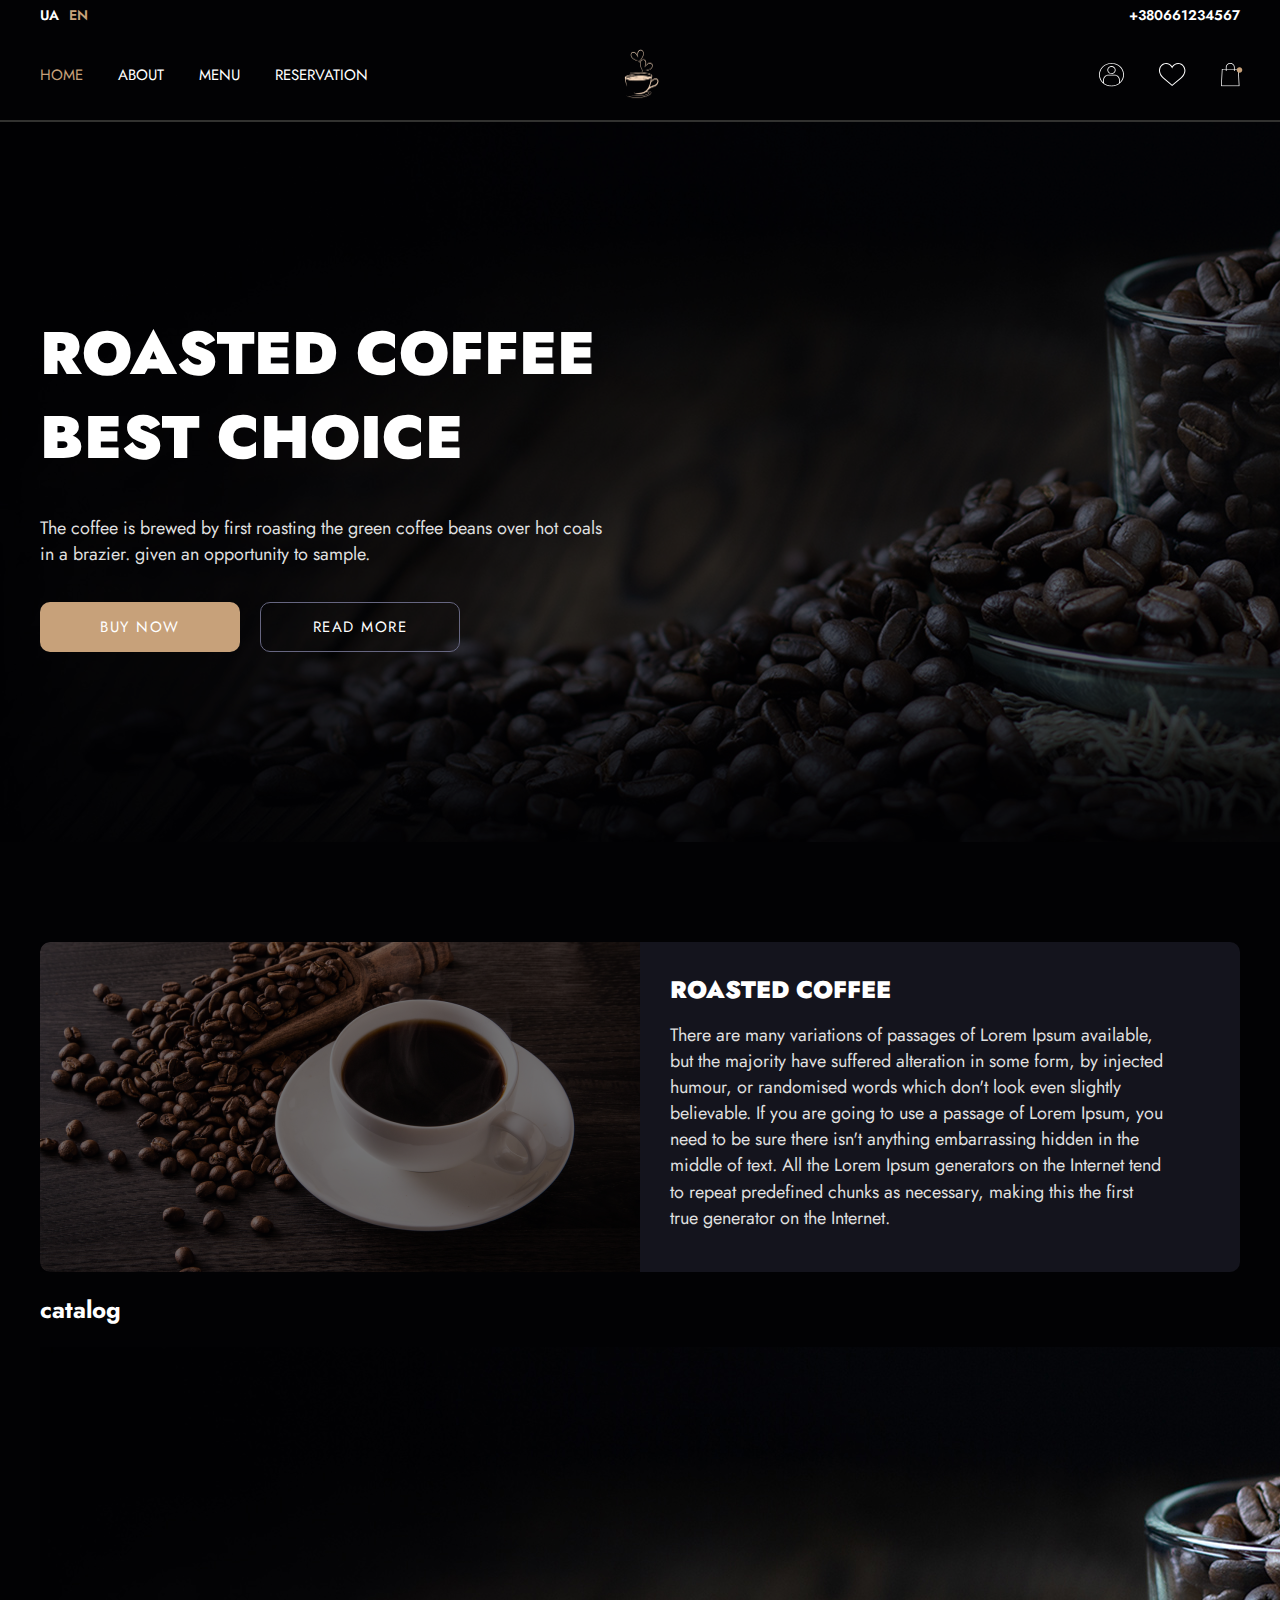
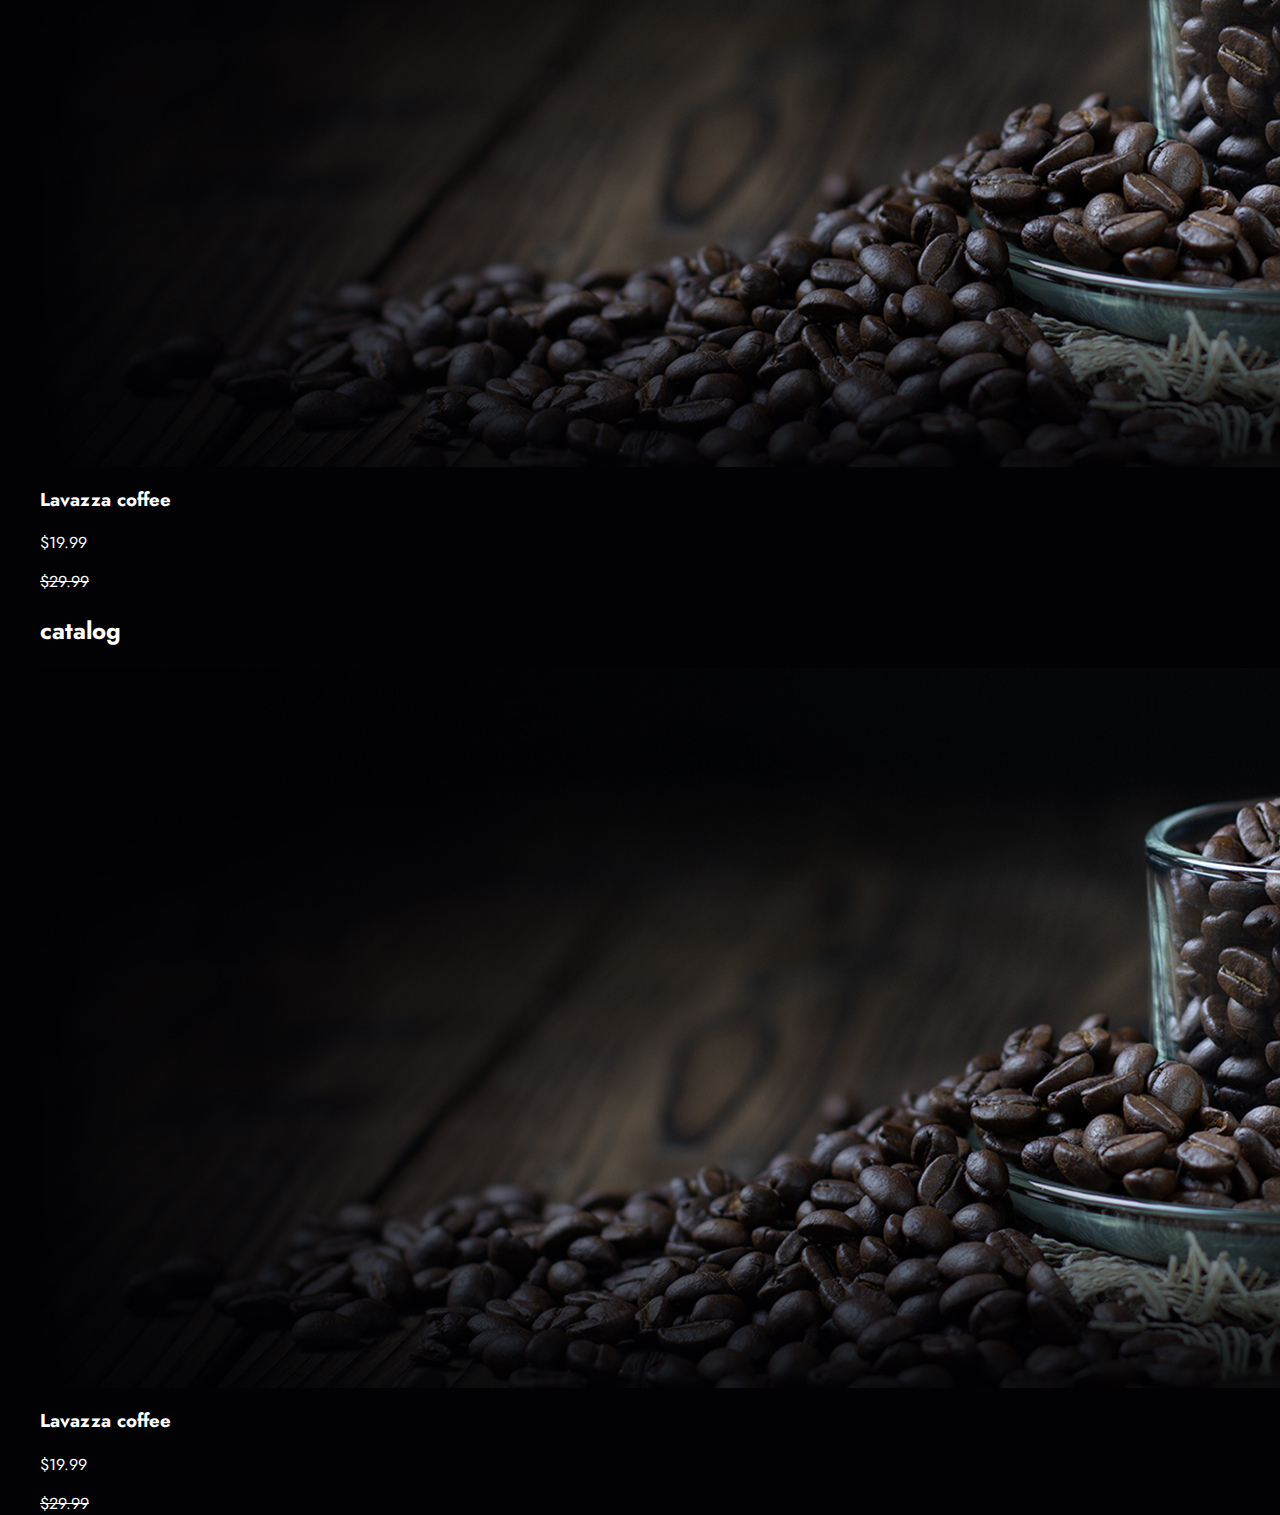
==== index.html @ da8d7d27 "add new container" ====
<!DOCTYPE html>
<html lang="en">
<head>
   <meta charset="UTF-8">
   <meta name="viewport" content="width=device-width, initial-scale=1.0">
   <link rel="stylesheet" href="/css/style.css">
   <title>Best Roast Coffee</title>
</head>
<body>

   <header class="header">
      <div class="header_line">
         <div class="container">
            <div class="header_line-wrapper">
               <div class="header_language">
                  <a href="#">UA</a>
                  <a href="#" class="active">EN</a>
               </div>
                  <a class="header__phone" href="#">+380661234567</a>
            </div>
         </div>
      <div class="container">
         <div class="header__wrapper">
            <div class="header_block">
               <nav class="nav">
                  <a class="nav_link active" href="#">Home</a>
                  <a class="nav_link" href="#">About</a>
                  <a class="nav_link" href="#">Menu</a>
                  <a class="nav_link" href="#">Reservation</a>
               </nav>
            </div>
            <a href="#" class="logo">
               <img src="/img/logo.png" alt="logo">
            </a>

            <div class="header_block right">
                  <div class="header__actions">
                     <a href="#" class="header__link">
                        <img src="/img/user 1.svg" alt="user">
                      </a>
                     <a href="#" class="header__link">
                       <img src="/img/favorite 1.svg" alt="favorite">
                      </a>
                     <a href="#" class="header__link">
                        <img src="/img/cart 1.svg" alt="cart">
                        <span class="header__link-event">.</span>
                     </a>
                  </div>
            </div>
         </div>
      </div><!-- /.container -->
   </header> <!-- /.Header -->

   <div class="intro" style="background-image: url('/img/Intro.png');">
      <div class="container">
         <div class="intro__wrapper">
            <div class="intro__block">
                <h1 class="intro__title">Roasted coffee best choice</h1>
                <p class="intro__text">
                  The coffee is brewed by first roasting the green coffee beans over hot
                  coals in a brazier. given an opportunity to sample.
               </p>
               <div class="intro__actions">
                  <a class="btn btn-main" href="#">
                     buy now
                  </a>
                  <a class="btn btn-secondary" href="#">
                     read more
                  </a>
               </div>
            </div>
         </div><!-- /.intro__wrapper -->
      </div><!-- /.container -->
   </div><!-- /.intro -->

   <div class="container">
      <div class="info__block">
         <div class="info__img-wrapper">
            <img class="info__img" src="/img/info.png" alt="ph">
         </div>
         <div class="info__item ">
            <div class="info__title">
               Roasted Coffee
            </div>
            <div class="info__text">
               There are many variations of passages of Lorem Ipsum available, but the majority have suffered alteration in some form, by injected humour, or randomised words which don't look even slightly believable. If you are going to use a passage of Lorem Ipsum, you need to be sure there isn't anything embarrassing hidden in the middle of text. All the Lorem Ipsum generators on the Internet tend to repeat predefined chunks as necessary, making this the first true generator on the Internet.
            </div>
         </div>
      </div>
   </div>

   <div class="container">
      <div class="catalog__title">
         <h2>catalog</h2>
      </div>
      <div class="catalog__products">
         <div class="catalog__items">
            <img class="catalog__items-img" src="/img/Intro.png" alt="">
            <h3 class="catalog__items-title">Lavazza coffee</h3>
            <div class="catalog__items-price">
               <p>$19.99</p>
               <s>$29.99</s>
               <a href="/img/favorite 1.svg"></a>
            </div> 
         </div>
      </div>   
      <div class="container">
         <div class="catalog__title">
            <h2>catalog</h2>
         </div>
         <div class="catalog__products">
            <div class="catalog__items">
               <img class="catalog__items-img" src="/img/Intro.png" alt="">
               <h3 class="catalog__items-title">Lavazza coffee</h3>
               <div class="catalog__items-price">
                  <p>$19.99</p>
                  <s>$29.99</s>
                  <a href="/img/favorite 1.svg"></a>
               </div> 
            </div>
         </div>   
      <div class=""></div>
   </div>
</body>
</html>
---- css/style.css ----
@import url('https://fonts.googleapis.com/css2?family=Jost:wght@400;500;600;700;900&display=swap');


*, *::before, *::after{
   box-sizing: border-box;
}

body {
   background-color: #020204;
   margin: 0;
   font-family: Jost, sans-serif;
   color: white;
}

img {
   display: block;
}

a {
   text-decoration: none;
   color: white;
}

.container {
   width: 1200px;
   margin: 0 auto;
}

.btn {
   min-width: 200px;
   height: 50px;
   display: inline-flex;
   justify-content: center;
   align-items: center;
   font-size: 15px;
   letter-spacing: 0.1em;
   text-transform: uppercase;
   border-radius: 10px;
   transition: 0.2s ease-in-out;
}

/* HEADER */

.header {
   border-bottom: 1px solid #323230;
}

.header_line {
   border-bottom: 1px solid #323230;
}

.header_line-wrapper {
   height: 30px;
   align-items: center;
   display: flex;
   justify-content: space-between;
}

.header_language {
   display: flex;
}

.header_language a:hover {
   color: #C7A17A;
}


.header_language a {
   font-weight: 600;
   text-transform: uppercase;
   font-size: 14px;
   margin-right: 10px;
   transition: color 0.2s ease-in-out;
}

.header_language a.active {
   color: #C7A17A;
}

.header__phone {
   font-weight: 600;
   font-size: 14px;

}

.header__wrapper {
   height: 90px;
   display: flex;
   justify-content: space-between;
   align-items: center;
}

.header_block {
   width: 40%;
}

.header_block.right {
   display: flex;
   justify-content: flex-end;
}

.header__actions{
   display: flex;
}

.header__link{
   padding-right: 35px;
   align-items: center;
   position: relative;
}

.header__link:last-child {
   padding-right: 0;
}

.header__link-event {
   font-size: 50px;
   color: #C7A17A;
   display: block;
   position: absolute;
   top: -45px;
   right: -7px;
}

.nav {
   display: flex;

}

.nav_link {
   font-size: 15px;
   font-weight: 500px;
   text-transform: uppercase;
   padding-right: 35px;
   transform: color 0.2s ease-in-out;
}

.nav_link:hover {
   color: #C7A17A;
}

.nav_link.active{
   color: #C7A17A;
}

.logo img{
   height: 54px;
   display: block;
}

/* INTRO */

.intro {
   margin-bottom: 100px;
   background-repeat: no-repeat;
   background-size: cover;
   position: relative;
}

.intro:after {
   content: '';
   position: absolute;
   top: 0;
   left: 0;
   width: 100%;
   height: 100%;
   background-color: rgba(2, 2, 4, 0.55);
}

.intro__wrapper {
   min-height: 720px;
   display: flex;
   align-items: center;
   padding: 20px  0;
   position: relative;
   z-index: 2;
}

.intro__block {
   max-width: 565px;
}

.intro__title {
   margin: 0 0 35px;
   font-size: 60px;
   font-weight: 900;
   line-height: 1.4;
   text-transform: uppercase;
}

.intro__text {
   margin: 0 0 35px;
   font-size: 18px;
   color: #DFDFDF ;
}

.intro__actions {
   display: flex;
}

.intro__actions .btn-main {
   margin-right: 20px;
}

.btn-main {
   background-color: #C7A17A;
}

.btn-main:hover {
   background-color: #ad7e50;
}

.btn-secondary {
   border: 1px solid #666681;
}

.btn-secondary:hover {
   background-color: #666681;
}

/* INFO__BLOCK */

.info__block {
   display: flex;
}

.info__img {
   width: 600px;
   height: 330px;
   object-fit: cover;
   background-repeat: no-repeat;
   border-radius: 10px 0 0 10px;
}

.info__img-wrapper {
   position: relative;
}

.info__img-wrapper::after {
   content: '';
   position: absolute;
   top: 0;
   left: 0;
   width: 100%;
   height: 100%;
   background-color: rgba(2, 2, 4, 0.55);
}

.info__item {
   padding: 30px 75px 15px 30px;
   background-color: #14141D;
   border-radius: 0 10px 10px 0;
   
}



.info__title {
   font-size: 24px;
   font-weight: 900;
   padding-bottom: 15px;
   text-transform: uppercase;
}

.info__text {
   font-size: 18px;
   line-height: 1.45;
   color: #DFDFDF;
}

/* Catalog */

.catalog__title {
   display: flex;
}

.info__title {
   font-size: 24px;
   font-weight: 900;
   padding-bottom: 15px;
   text-transform: uppercase;
}

.info__text {
   font-size: 18px;
   line-height: 1.45;
   color: #DFDFDF;
}

/* Catalog */

.catalog__title {
   display: flex;
}
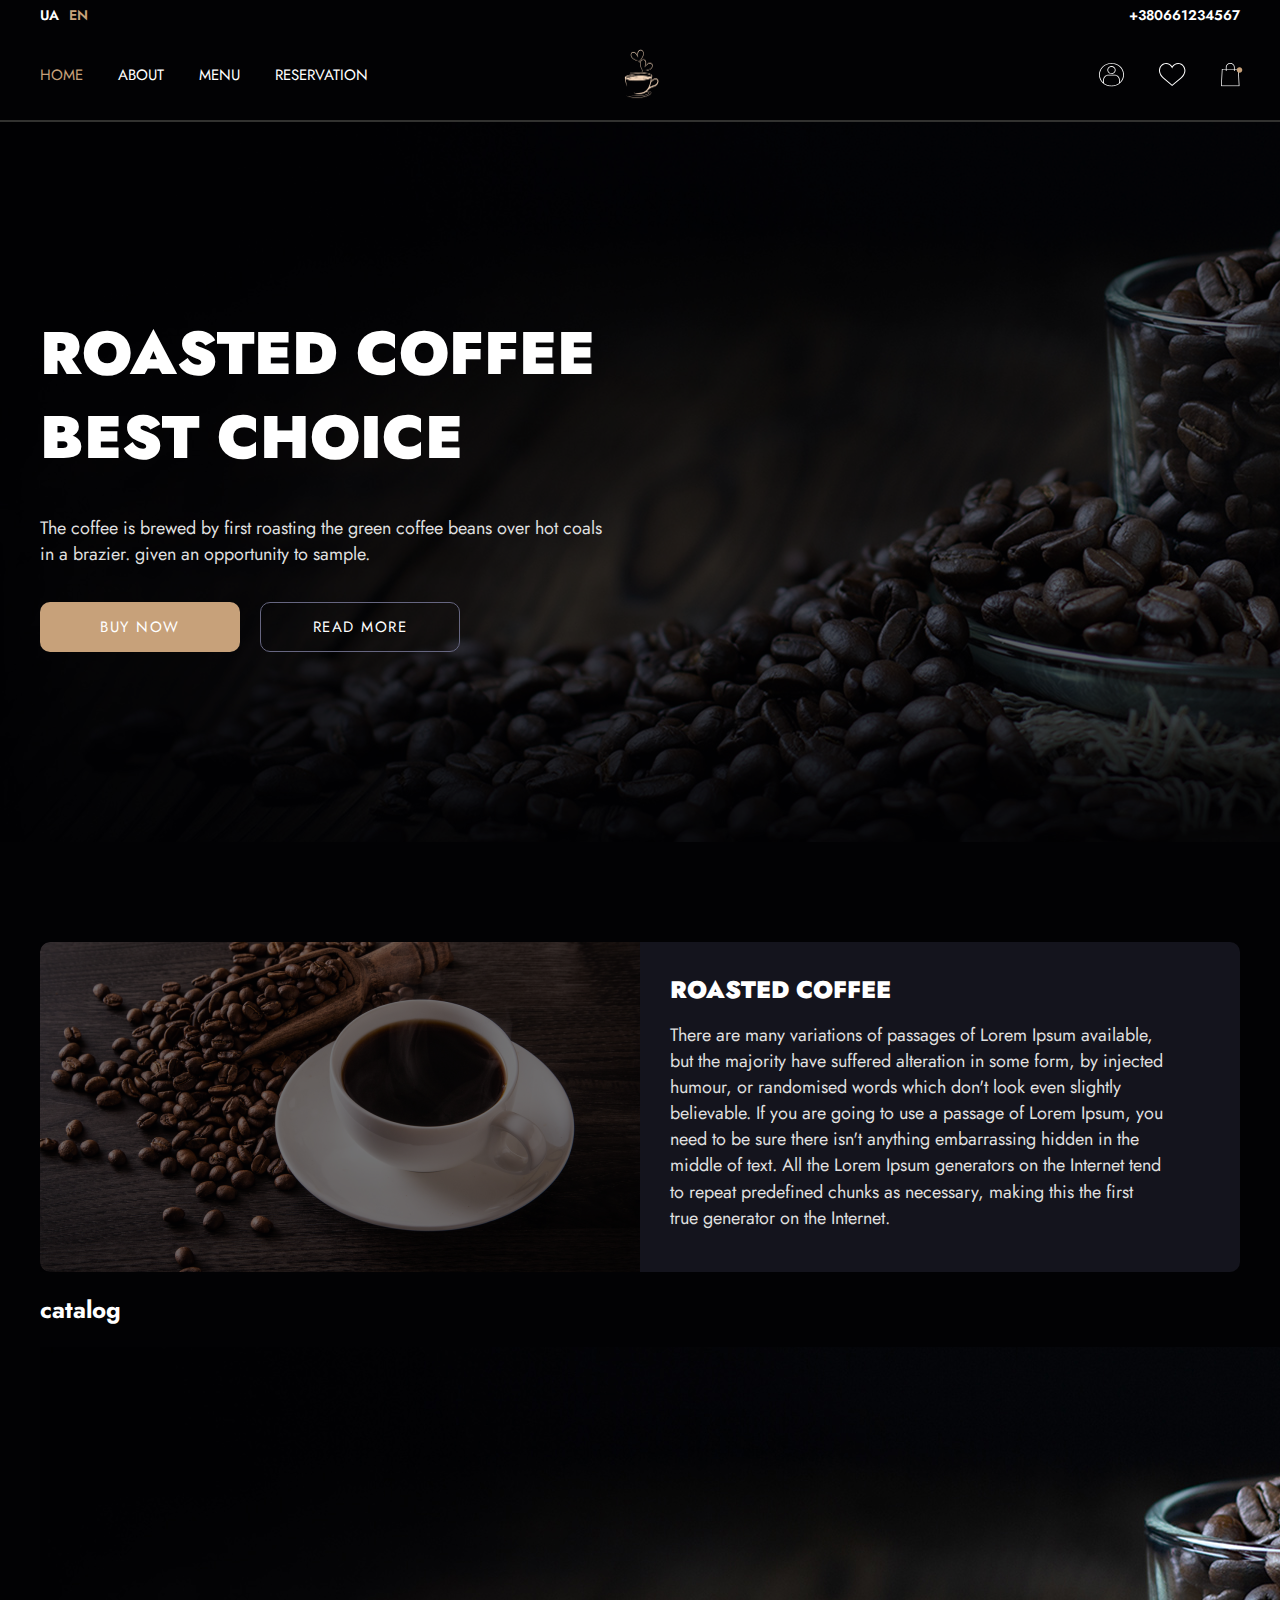
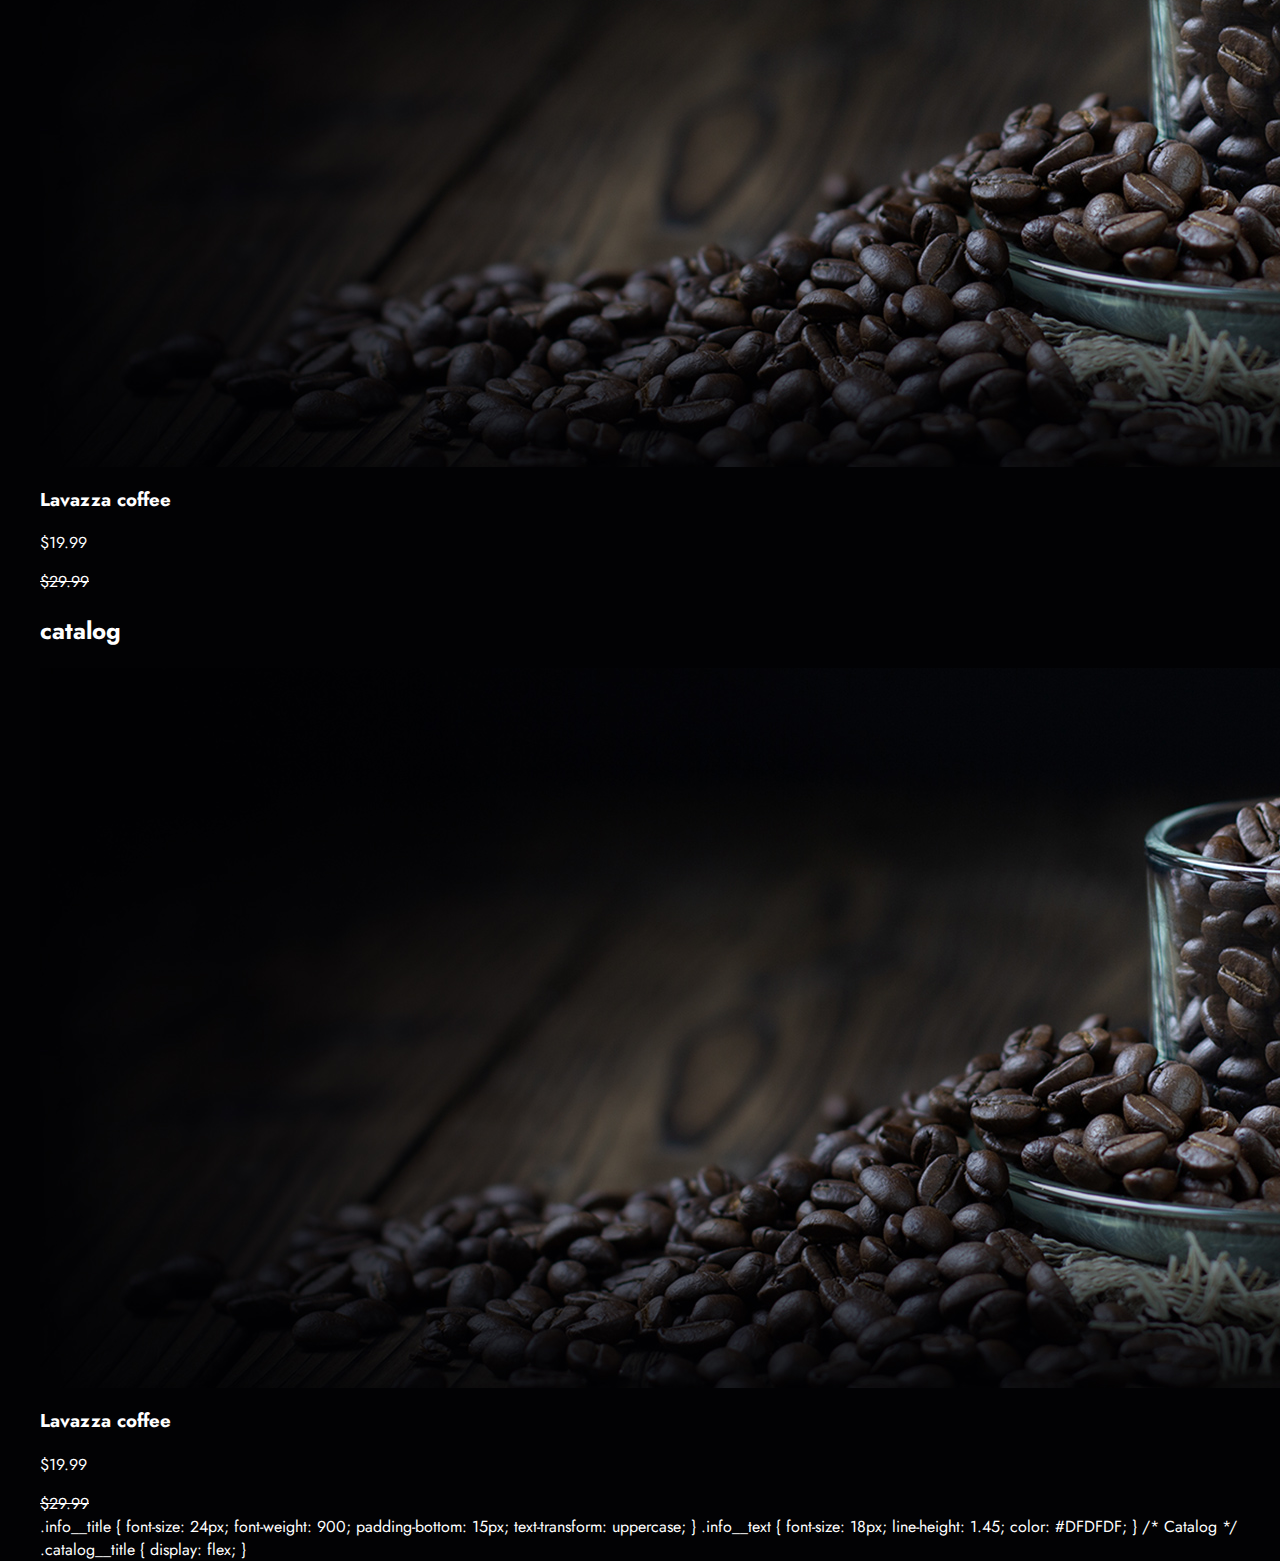
==== commit 06acf72e: "ss" ====
--- a/index.html
+++ b/index.html
@@ -120,6 +120,24 @@
             </div>
          </div>   
       <div class=""></div>
+      .info__title {
+         font-size: 24px;
+         font-weight: 900;
+         padding-bottom: 15px;
+         text-transform: uppercase;
+      }
+      
+      .info__text {
+         font-size: 18px;
+         line-height: 1.45;
+         color: #DFDFDF;
+      }
+      
+      /* Catalog */
+      
+      .catalog__title {
+         display: flex;
+      }
    </div>
 </body>
 </html>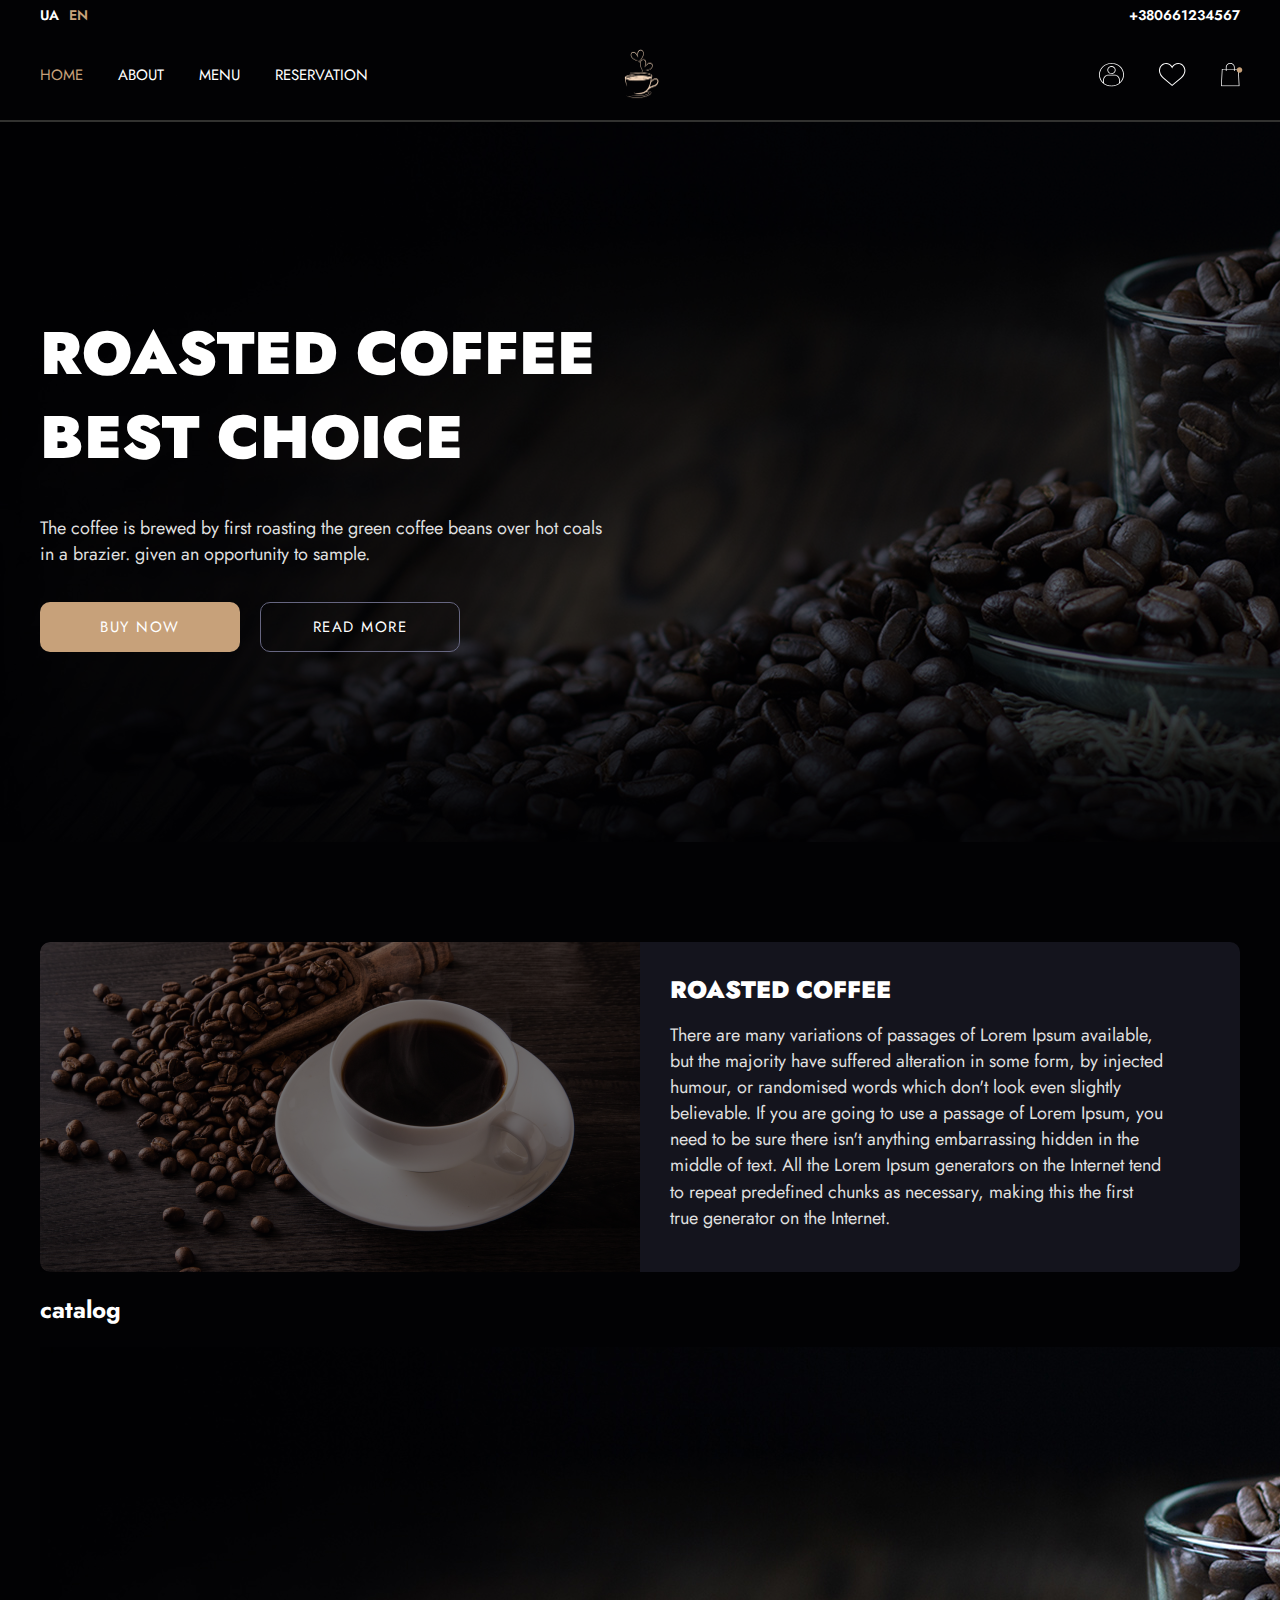
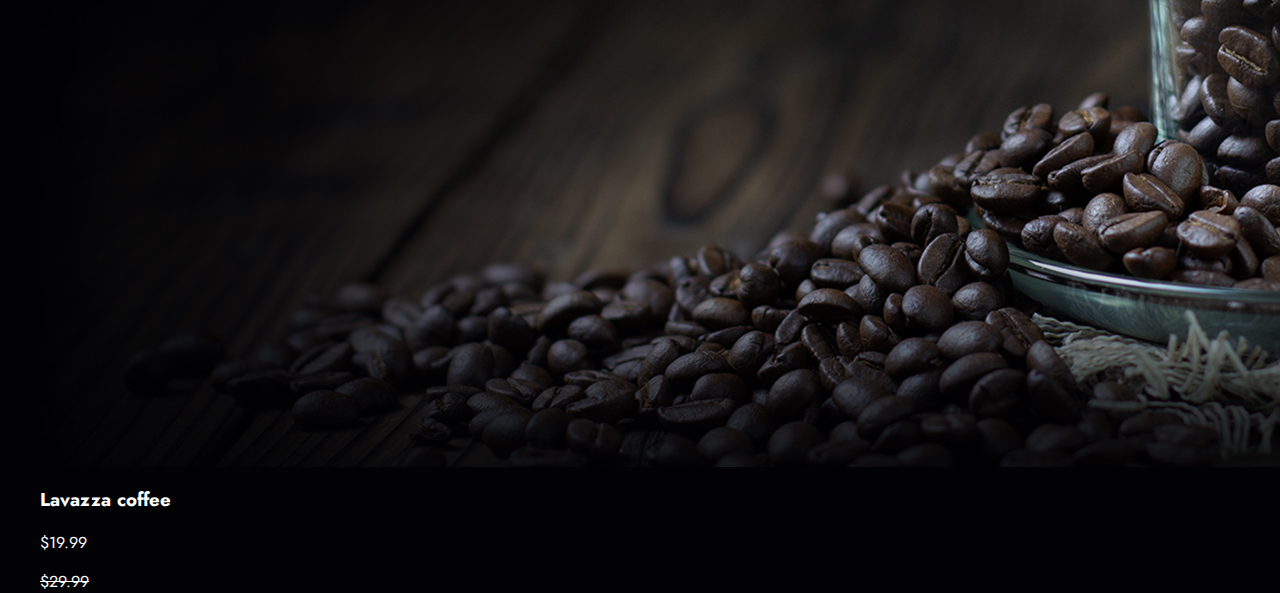
==== commit 15ad3bdc: "backcup" ====
--- a/index.html
+++ b/index.html
@@ -104,40 +104,6 @@
             </div> 
          </div>
       </div>   
-      <div class="container">
-         <div class="catalog__title">
-            <h2>catalog</h2>
-         </div>
-         <div class="catalog__products">
-            <div class="catalog__items">
-               <img class="catalog__items-img" src="/img/Intro.png" alt="">
-               <h3 class="catalog__items-title">Lavazza coffee</h3>
-               <div class="catalog__items-price">
-                  <p>$19.99</p>
-                  <s>$29.99</s>
-                  <a href="/img/favorite 1.svg"></a>
-               </div> 
-            </div>
-         </div>   
-      <div class=""></div>
-      .info__title {
-         font-size: 24px;
-         font-weight: 900;
-         padding-bottom: 15px;
-         text-transform: uppercase;
-      }
-      
-      .info__text {
-         font-size: 18px;
-         line-height: 1.45;
-         color: #DFDFDF;
-      }
-      
-      /* Catalog */
-      
-      .catalog__title {
-         display: flex;
-      }
    </div>
 </body>
 </html>--- a/css/style.css
+++ b/css/style.css
@@ -285,10 +285,4 @@
    font-size: 18px;
    line-height: 1.45;
    color: #DFDFDF;
-}
-
-/* Catalog */
-
-.catalog__title {
-   display: flex;
 }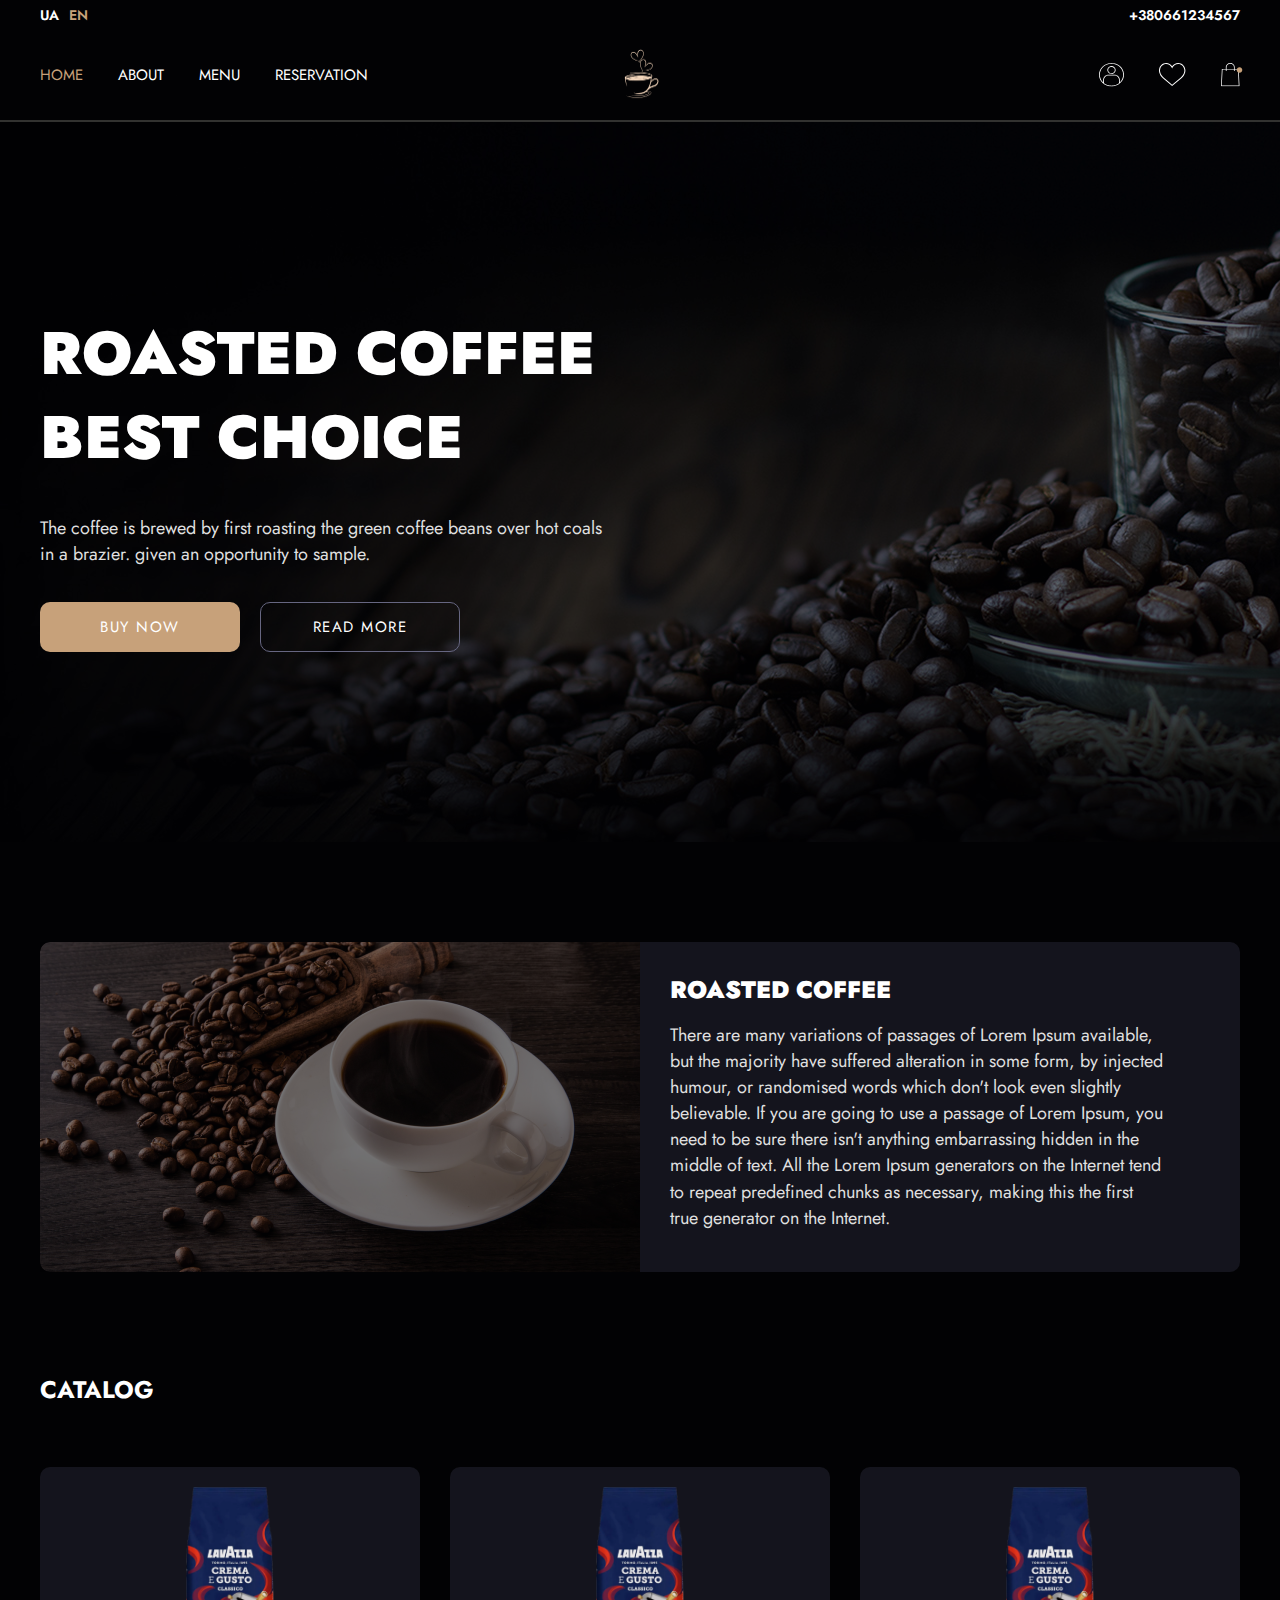
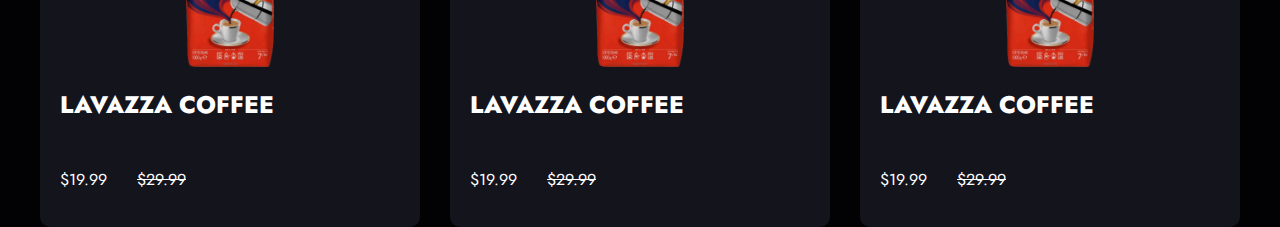
==== commit 49acf6b4: "my first catalog" ====
--- a/index.html
+++ b/index.html
@@ -91,17 +91,44 @@
 
    <div class="container">
       <div class="catalog__title">
-         <h2>catalog</h2>
+        <h2>catalog</h2>
       </div>
-      <div class="catalog__products">
-         <div class="catalog__items">
-            <img class="catalog__items-img" src="/img/Intro.png" alt="">
-            <h3 class="catalog__items-title">Lavazza coffee</h3>
-            <div class="catalog__items-price">
-               <p>$19.99</p>
-               <s>$29.99</s>
-               <a href="/img/favorite 1.svg"></a>
-            </div> 
+      <div class="catalog__wrapper"></div>
+         <div class="catalog__products">
+            <div class="catalog__items">
+               <img class="catalog__items-img" src="/img/product1.png" alt="">
+               <h3 class="catalog__items-title">Lavazza coffee</h3>
+               <div class="catalog__items-price">
+                  <p class="catalog_def_price">$19.99</p>
+                  <s class="catalog_old_price">$29.99</s>
+                  <div class="catalog__favorite">
+                     <a href="/img/favorite 1.svg" alt="1"></a>
+                  </div>
+               </div> 
+            </div>
+         
+            <div class="catalog__items">
+               <img class="catalog__items-img" src="/img/product1.png" alt="">
+               <h3 class="catalog__items-title">Lavazza coffee</h3>
+               <div class="catalog__items-price">
+                  <p class="catalog_def_price">$19.99</p>
+                  <s class="catalog_old_price">$29.99</s>
+                  <div class="catalog__favorite">
+                     <a href="/img/favorite 1.svg" alt="1"></a>
+                  </div>
+               </div> 
+            </div>
+            <div class="catalog__items">
+               <img class="catalog__items-img" src="/img/product1.png" alt="">
+               <h3 class="catalog__items-title">Lavazza coffee</h3>
+               <div class="catalog__items-price">
+                  <p class="catalog_def_price">$19.99</p>
+                  <s class="catalog_old_price">$29.99</s>
+                  <div class="catalog__favorite">
+                     <a href="/img/favorite 1.svg" alt="1"></a>
+                  </div>
+               </div> 
+            </div>
          </div>
       </div>   
    </div>
--- a/css/style.css
+++ b/css/style.css
@@ -270,8 +270,18 @@
 
 /* Catalog */
 
+/*.catalog__wrapper {
+   display: flex;
+   align-items: center;
+   justify-content: space-between;
+}*/
+
 .catalog__title {
-   display: flex;
+   padding: 80px 0 40px 0;
+   display: flex;
+   align-self: start;
+   font-weight: 900;
+   text-transform: uppercase;
 }
 
 .info__title {
@@ -285,4 +295,61 @@
    font-size: 18px;
    line-height: 1.45;
    color: #DFDFDF;
+}
+
+.catalog__products {
+   display: flex;
+   align-items: center;
+   justify-content: space-between;
+
+}
+
+.catalog__items {
+   background-color: #14141D;
+   border-radius: 10px;
+   padding: 20px;
+   max-width: 380px;
+   max-height: 380px;
+   height: 100%;
+   width: 100%;
+}
+
+.catalog__items-img {
+   display: flex;
+   align-items: center;
+   justify-content: center;
+   max-height: 200px;
+   margin: 0 auto;
+   padding-bottom: 20px;
+}
+
+.catalog__items-title {
+   font-size: 24px;
+   text-transform: uppercase; 
+   font-weight: 800;
+   margin: 0;
+   padding-bottom: 30px;
+}
+
+.catalog__items-price {
+   display: flex;
+   align-items: center;
+   justify-content: flex-start;
+}
+
+.catalog__items-price p {
+   padding-right: 30px;
+}
+
+
+
+.catalog__favorite {
+   width: 27px;
+   width: 100%;
+   height: 100%;
+   background-image: url("/img/favorite 1.svg");
+   background-size: cover;
+   align-items: center;
+   justify-content: end;
+   content: '';
 }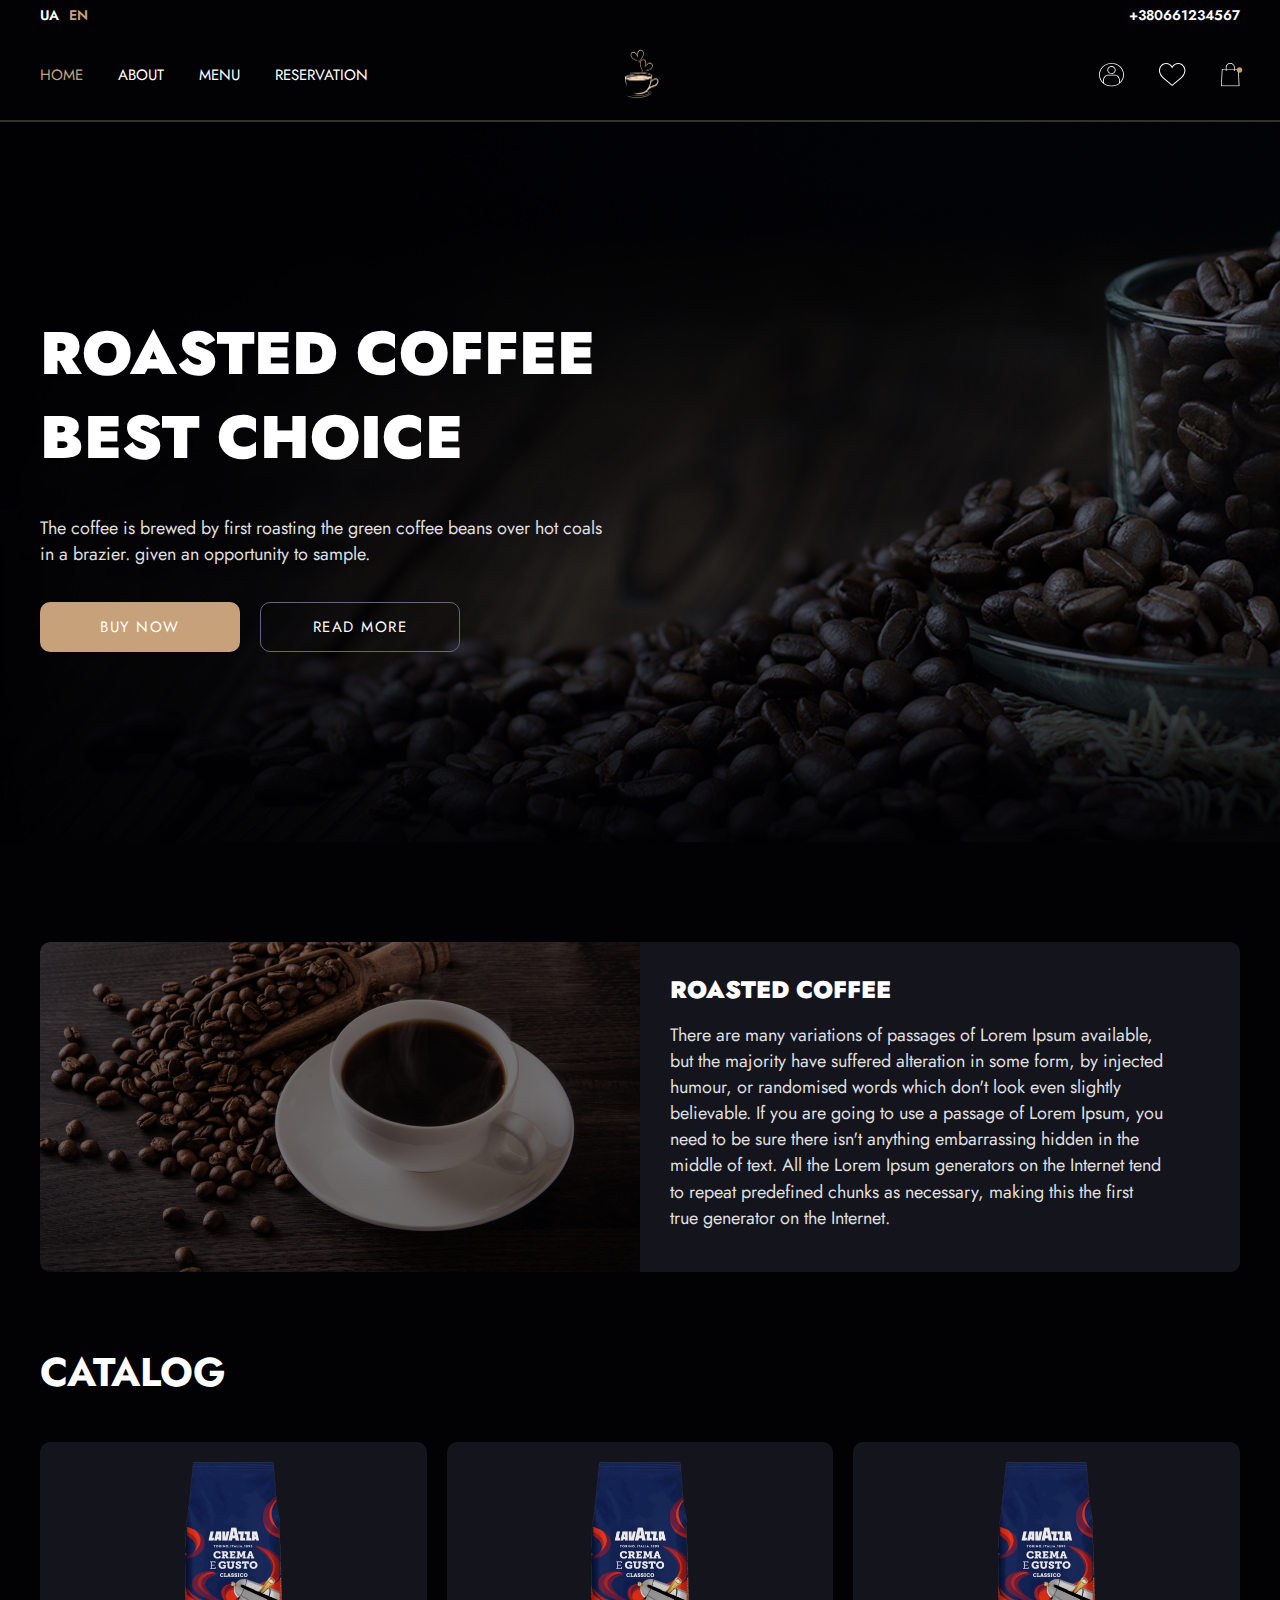
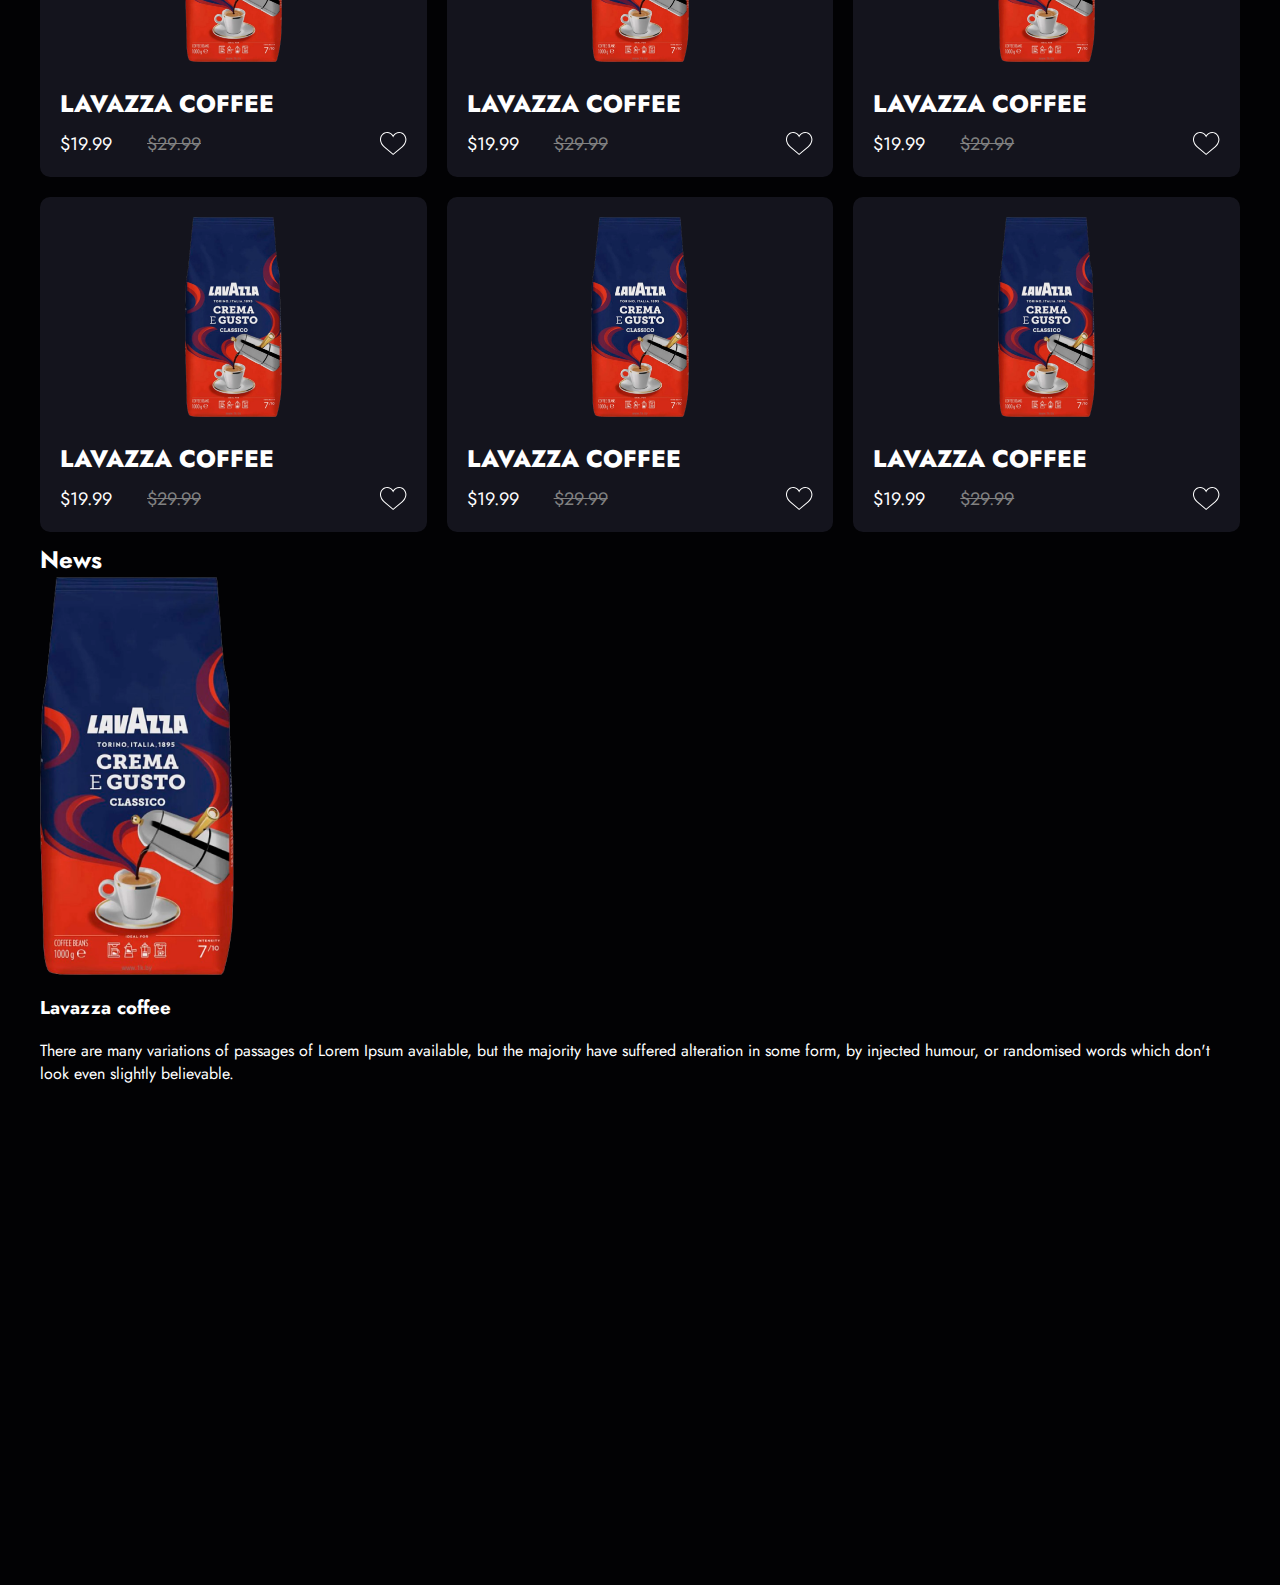
==== commit d8b95a55: "ADD_catalogItems" ====
--- a/index.html
+++ b/index.html
@@ -93,44 +93,136 @@
       <div class="catalog__title">
         <h2>catalog</h2>
       </div>
-      <div class="catalog__wrapper"></div>
-         <div class="catalog__products">
-            <div class="catalog__items">
-               <img class="catalog__items-img" src="/img/product1.png" alt="">
-               <h3 class="catalog__items-title">Lavazza coffee</h3>
-               <div class="catalog__items-price">
-                  <p class="catalog_def_price">$19.99</p>
-                  <s class="catalog_old_price">$29.99</s>
-                  <div class="catalog__favorite">
-                     <a href="/img/favorite 1.svg" alt="1"></a>
-                  </div>
-               </div> 
-            </div>
-         
-            <div class="catalog__items">
-               <img class="catalog__items-img" src="/img/product1.png" alt="">
-               <h3 class="catalog__items-title">Lavazza coffee</h3>
-               <div class="catalog__items-price">
-                  <p class="catalog_def_price">$19.99</p>
-                  <s class="catalog_old_price">$29.99</s>
-                  <div class="catalog__favorite">
-                     <a href="/img/favorite 1.svg" alt="1"></a>
-                  </div>
-               </div> 
-            </div>
-            <div class="catalog__items">
-               <img class="catalog__items-img" src="/img/product1.png" alt="">
-               <h3 class="catalog__items-title">Lavazza coffee</h3>
-               <div class="catalog__items-price">
-                  <p class="catalog_def_price">$19.99</p>
-                  <s class="catalog_old_price">$29.99</s>
-                  <div class="catalog__favorite">
-                     <a href="/img/favorite 1.svg" alt="1"></a>
-                  </div>
-               </div> 
-            </div>
-         </div>
-      </div>   
+
+      <div class="catalog__wrapper">
+         <div class="catalog__products">
+            <a class="catalog__items" href="#">
+               <img class="catalog__items-img" src="/img/product1.png" alt="">
+               <h3 class="catalog__items-title">Lavazza coffee</h3>
+               <div class="catalog__items-price">
+                  <div class="catalog_def_price">
+                     $19.99
+                     <del>$29.99</del>
+                  </div>
+                  <button type="button" class="catalog__favorite">
+                     <img src="/img/favorite 1.svg" alt="">
+                  </button>
+               </div> 
+            </a>
+         </div>
+         <div class="catalog__products">
+            <a class="catalog__items" href="#">
+               <img class="catalog__items-img" src="/img/product1.png" alt="">
+               <h3 class="catalog__items-title">Lavazza coffee</h3>
+               <div class="catalog__items-price">
+                  <div class="catalog_def_price">
+                     $19.99
+                     <del>$29.99</del>
+                  </div>
+                  <button type="button" class="catalog__favorite">
+                     <img src="/img/favorite 1.svg" alt="">
+                  </button>
+               </div> 
+            </a>
+         </div>
+         <div class="catalog__products">
+            <a class="catalog__items" href="#">
+               <img class="catalog__items-img" src="/img/product1.png" alt="">
+               <h3 class="catalog__items-title">Lavazza coffee</h3>
+               <div class="catalog__items-price">
+                  <div class="catalog_def_price">
+                     $19.99
+                     <del>$29.99</del>
+                  </div>
+                  <button type="button" class="catalog__favorite">
+                     <img src="/img/favorite 1.svg" alt="">
+                  </button>
+               </div> 
+            </a>
+         </div>
+         <div class="catalog__products">
+            <a class="catalog__items" href="#">
+               <img class="catalog__items-img" src="/img/product1.png" alt="">
+               <h3 class="catalog__items-title">Lavazza coffee</h3>
+               <div class="catalog__items-price">
+                  <div class="catalog_def_price">
+                     $19.99
+                     <del>$29.99</del>
+                  </div>
+                  <button type="button" class="catalog__favorite">
+                     <img src="/img/favorite 1.svg" alt="">
+                  </button>
+               </div> 
+            </a>
+         </div>
+         <div class="catalog__products">
+            <a class="catalog__items" href="#">
+               <img class="catalog__items-img" src="/img/product1.png" alt="">
+               <h3 class="catalog__items-title">Lavazza coffee</h3>
+               <div class="catalog__items-price">
+                  <div class="catalog_def_price">
+                     $19.99
+                     <del>$29.99</del>
+                  </div>
+                  <button type="button" class="catalog__favorite">
+                     <img src="/img/favorite 1.svg" alt="">
+                  </button>
+               </div> 
+            </a>
+         </div>
+         <div class="catalog__products">
+            <a class="catalog__items" href="#">
+               <img class="catalog__items-img" src="/img/product1.png" alt="">
+               <h3 class="catalog__items-title">Lavazza coffee</h3>
+               <div class="catalog__items-price">
+                  <div class="catalog_def_price">
+                     $19.99
+                     <del>$29.99</del>
+                  </div>
+                  <button type="button" class="catalog__favorite">
+                     <img src="/img/favorite 1.svg" alt="">
+                  </button>
+               </div> 
+            </a>
+         </div>
+      </div> <!-- catalog      -->
+      
+
+      
+      <div class="container">
+         <div class="News__title">
+            <h2>News</h2>
+         </div>
+         <div class="news_wrapper">
+            <div class="news__cart">
+               <a class="news__items" href="#">
+                  <img class="news__items-img" src="/img/product1.png" alt="">
+                  <h3 class="news__items-title">Lavazza coffee</h3>
+                  <div class="news__items-subtitle">
+                     <div class="catalog_def_price">
+                        There are many variations of passages of Lorem Ipsum available, but the majority have suffered alteration in some form, by injected humour, or randomised words which don't look even slightly believable.
+                     </div> 
+                  </div> 
+               </a>
+            </div>
+
+         </div>
+
+
+
+
+
+
+
+
+
+
+
+
+
+      </div>
    </div>
+
+   <div class="divww"></div>
 </body>
 </html>--- a/css/style.css
+++ b/css/style.css
@@ -275,13 +275,18 @@
    align-items: center;
    justify-content: space-between;
 }*/
-
+h2 {
+   margin: 0;
+}
 .catalog__title {
    padding: 80px 0 40px 0;
    display: flex;
    align-self: start;
    font-weight: 900;
    text-transform: uppercase;
+   font-size: 26.666666px;
+   line-height: 1;
+   
 }
 
 .info__title {
@@ -297,21 +302,32 @@
    color: #DFDFDF;
 }
 
+.catalog__wrapper{
+   display: flex;
+   flex-wrap: wrap;
+   align-content: space-between;
+   margin: 0 -10px;
+}
+
 .catalog__products {
-   display: flex;
-   align-items: center;
-   justify-content: space-between;
-
+   width: 33.33%;
+   padding: 10px;
 }
 
 .catalog__items {
    background-color: #14141D;
    border-radius: 10px;
    padding: 20px;
-   max-width: 380px;
-   max-height: 380px;
+   width: 380px;
+   height: 380px;
    height: 100%;
    width: 100%;
+   transition: 0.2s ease;
+   display: block;
+}
+
+.catalog__items:hover {
+   background-color: #22222F;
 }
 
 .catalog__items-img {
@@ -320,36 +336,42 @@
    justify-content: center;
    max-height: 200px;
    margin: 0 auto;
-   padding-bottom: 20px;
-}
+   padding: 0;
+}
+
 
 .catalog__items-title {
    font-size: 24px;
    text-transform: uppercase; 
    font-weight: 800;
    margin: 0;
-   padding-bottom: 30px;
+   padding: 30px 0 15px 0;
+   line-height: 1;
 }
 
 .catalog__items-price {
    display: flex;
    align-items: center;
-   justify-content: flex-start;
-}
-
-.catalog__items-price p {
-   padding-right: 30px;
+   justify-content: space-between;
+   font-size: 18px;
+}
+
+.catalog__items-price del {
+   margin-left: 30px;
+   color: #818181;
 }
 
 
 
 .catalog__favorite {
-   width: 27px;
-   width: 100%;
-   height: 100%;
-   background-image: url("/img/favorite 1.svg");
-   background-size: cover;
-   align-items: center;
-   justify-content: end;
-   content: '';
+   background: none;
+   padding: 0;
+   cursor: pointer;
+   border: 0;
+}
+
+/*footer 2sss */
+
+.divww {
+   padding-bottom: 500px;
 }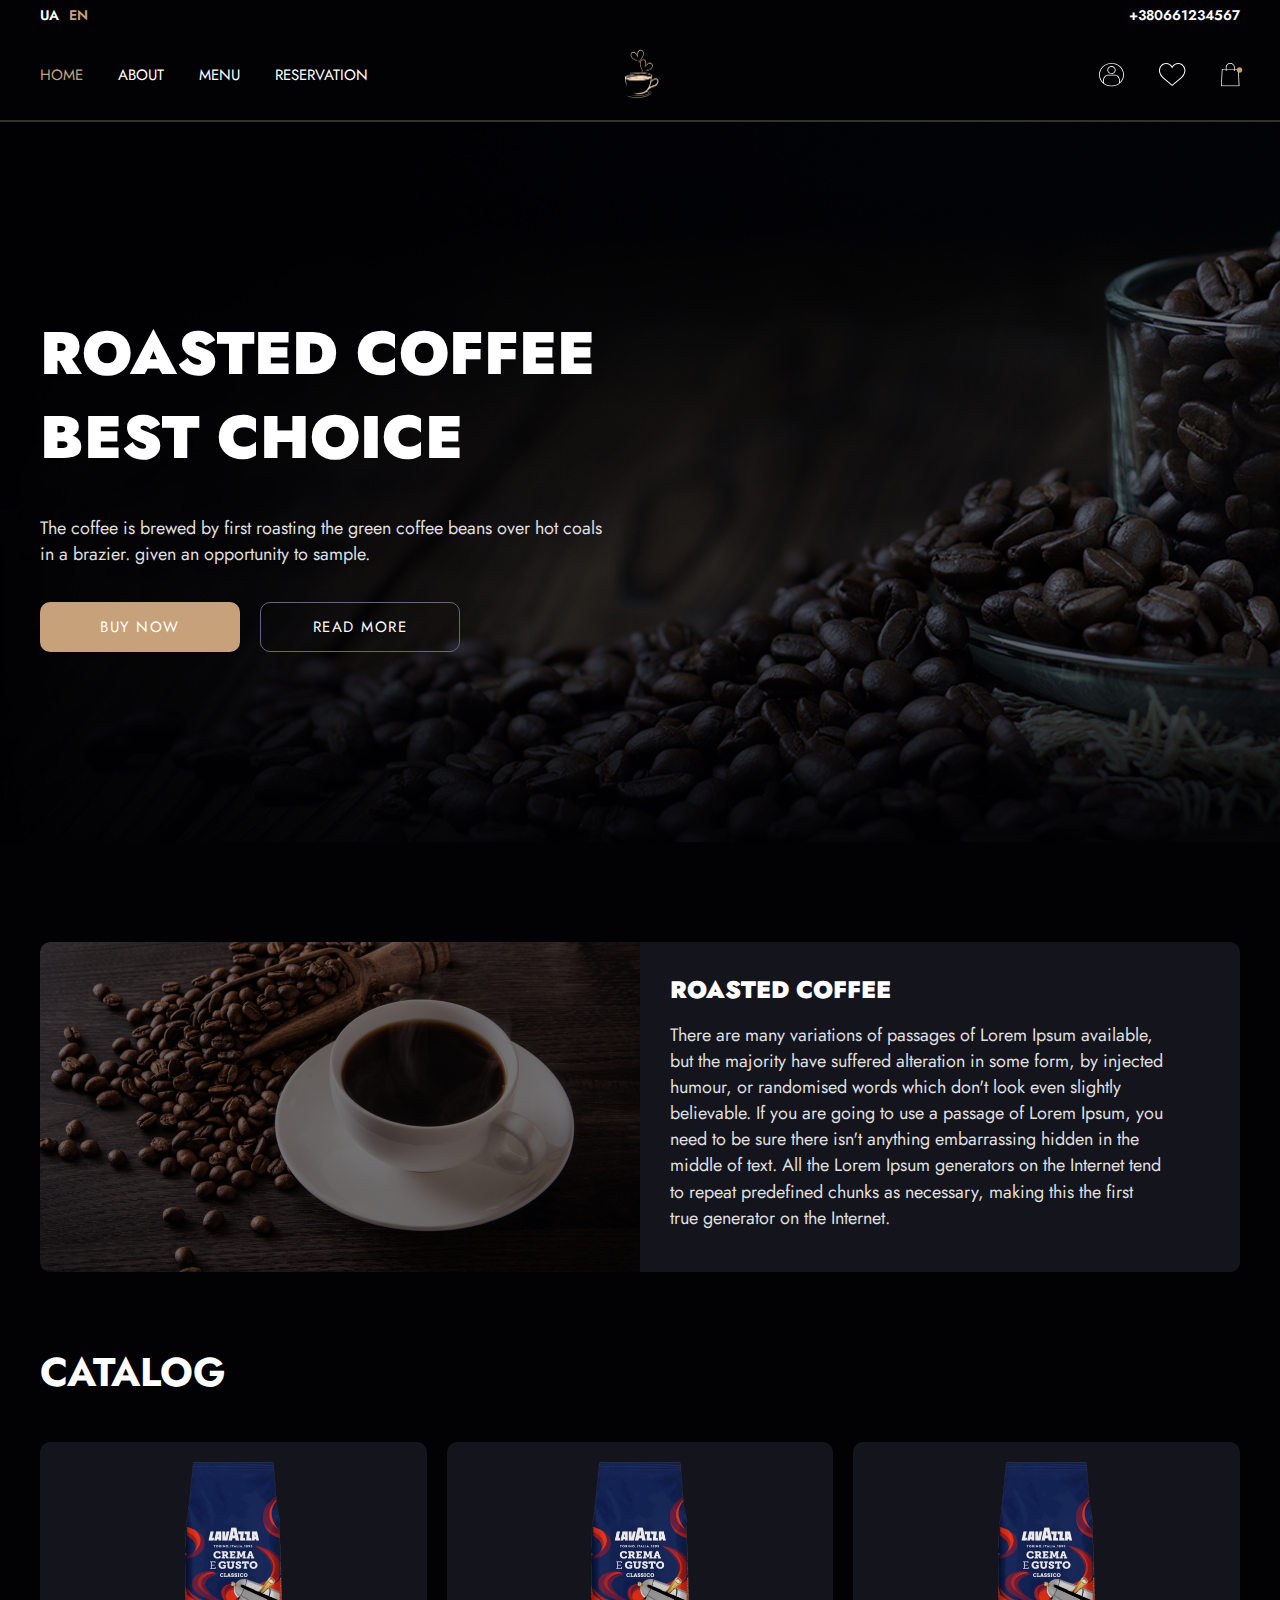
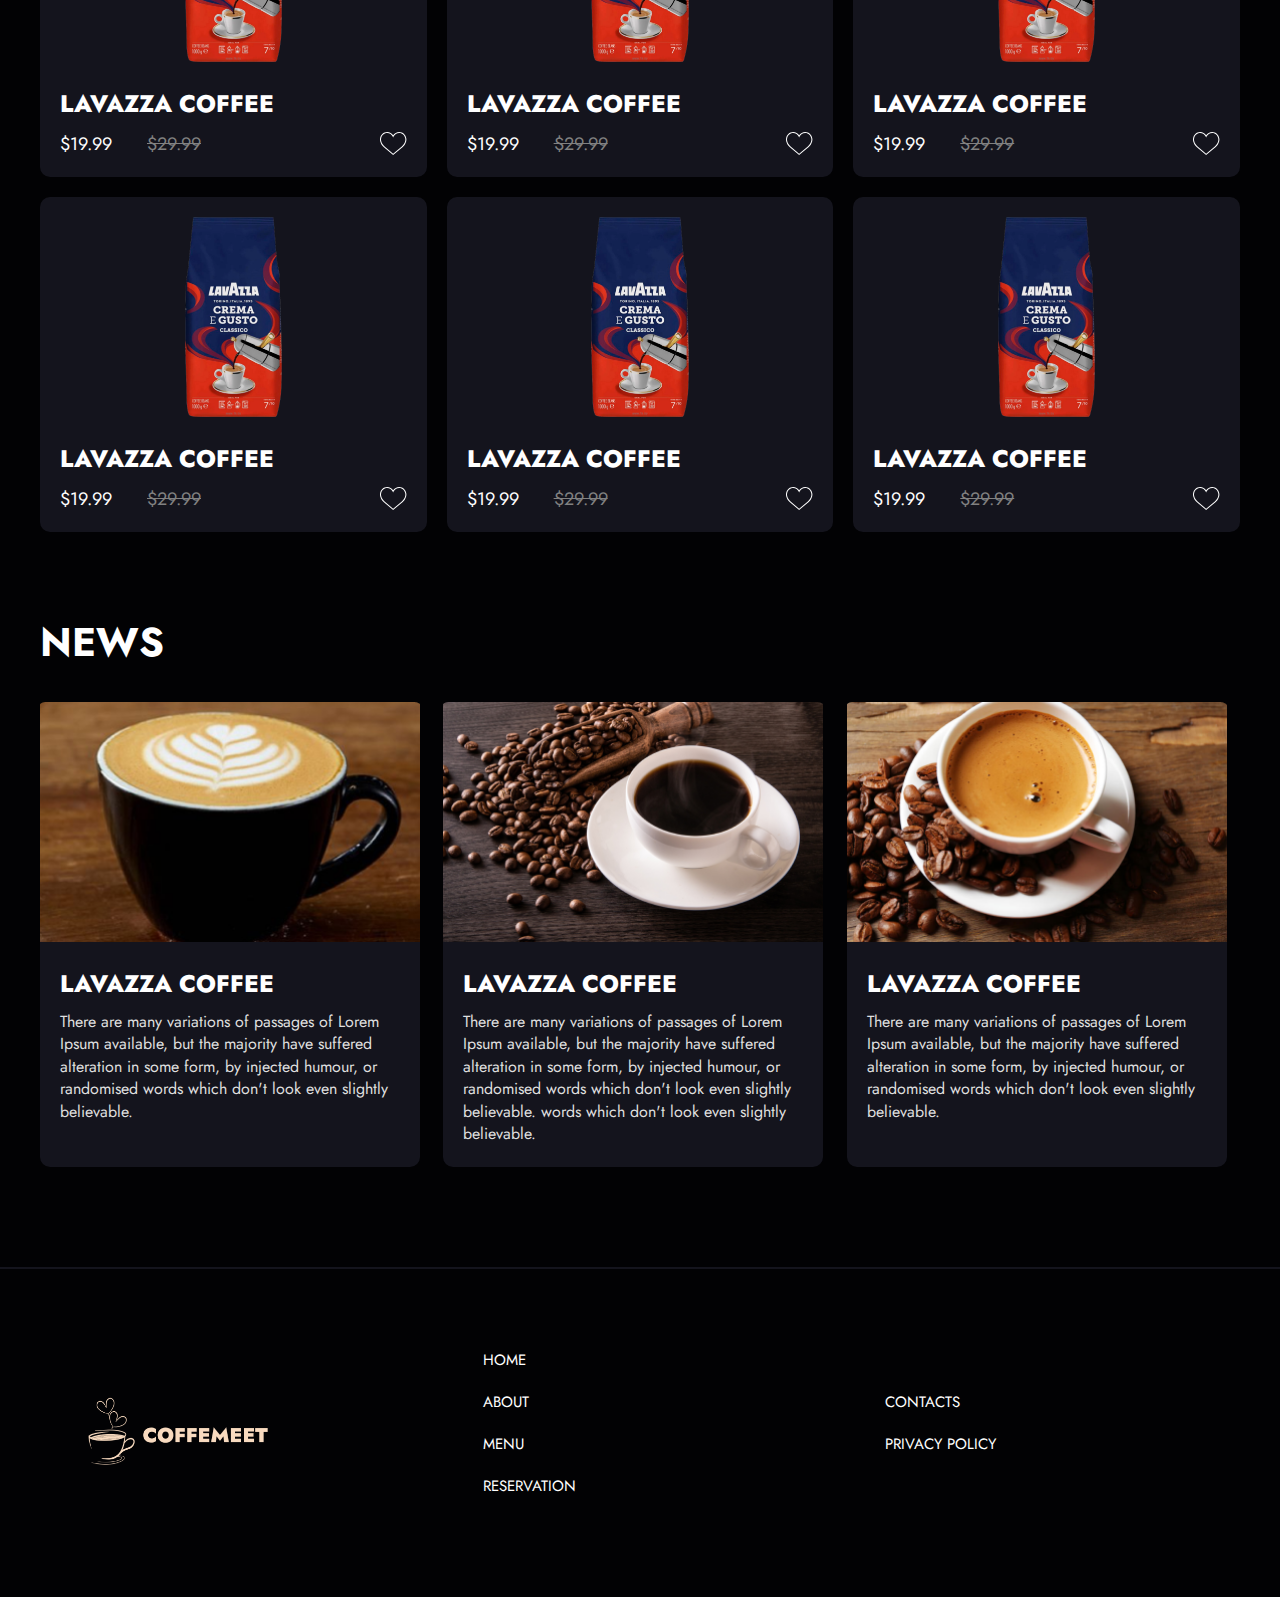
==== commit e548a712: "FINAL Main PAGE" ====
--- a/index.html
+++ b/index.html
@@ -190,38 +190,73 @@
 
       
       <div class="container">
-         <div class="News__title">
+         <div class="news__title">
             <h2>News</h2>
          </div>
-         <div class="news_wrapper">
-            <div class="news__cart">
-               <a class="news__items" href="#">
-                  <img class="news__items-img" src="/img/product1.png" alt="">
-                  <h3 class="news__items-title">Lavazza coffee</h3>
-                  <div class="news__items-subtitle">
-                     <div class="catalog_def_price">
-                        There are many variations of passages of Lorem Ipsum available, but the majority have suffered alteration in some form, by injected humour, or randomised words which don't look even slightly believable.
+            <div class="news__wrapper">
+               <div class="news__cart">
+                  <a class="news__items" href="#">
+                     <img class="news__items-img" src="/img/news1.png" alt="">
+                     <h3 class="news__items-title">Lavazza coffee</h3>
+                     <div class="news__items-subtitle">
+                        <div class="catalog_def_price">
+                           There are many variations of passages of Lorem Ipsum available, but the majority have suffered alteration in some form, by injected humour, or randomised words which don't look even slightly believable.
+                        </div> 
                      </div> 
-                  </div> 
-               </a>
-            </div>
-
-         </div>
-
-
-
-
-
-
-
-
-
-
-
-
-
+                  </a>
+               </div>
+               
+               <div class="news__cart">
+                  <a class="news__items" href="#">
+                     <img class="news__items-img" src="/img/news2.png" alt="">
+                     <h3 class="news__items-title">Lavazza coffee</h3>
+                     <div class="news__items-subtitle">
+                        <div class="catalog_def_price">
+                           There are many variations of passages of Lorem Ipsum available, but the majority have suffered alteration in some form, by injected humour, or randomised words which don't look even slightly believable. words which don't look even slightly believable.                        </div> 
+                     </div> 
+                  </a>
+               </div>
+            
+            
+               <div class="news__cart">
+                  <a class="news__items" href="#">
+                     <img class="news__items-img" src="/img/news3.png" alt="">
+                     <h3 class="news__items-title">Lavazza coffee</h3>
+                     <div class="news__items-subtitle">
+                        <div class="catalog_def_price">
+                           There are many variations of passages of Lorem Ipsum available, but the majority have suffered alteration in some form, by injected humour, or randomised words which don't look even slightly believable.                        </div> 
+                     </div> 
+                  </a>
+               </div>
+            </div>
       </div>
-   </div>
+   </div> <!--NEWS -->
+   
+   <footer class="footer">
+         <div class="container">
+            <div class="footer__wrapper">
+               <div class="footer__block">
+                  <a class="footer__logo" href="#">
+                     <img src="/img/footer_logo.png" alt="">
+                  </a>
+               </div>
+               <div class="footer__block">
+                  <nav class="nav nav-footer">
+                     <a class="nav_link" href="#">Home</a>
+                     <a class="nav_link" href="#">About</a>
+                     <a class="nav_link" href="#">Menu</a>
+                     <a class="nav_link" href="#">Reservation</a>
+                  </nav>
+               </div>
+               <div class="footer__block">
+                  <nav class="nav nav-footer">
+                     <a class="nav_link" href="#">contacts</a>
+                     <a class="nav_link" href="#">privacy policy</a>
+               </div>
+            </div>
+         </div>
+   </footer>
+   
 
    <div class="divww"></div>
 </body>
--- a/css/style.css
+++ b/css/style.css
@@ -125,6 +125,11 @@
 .nav {
    display: flex;
 
+}
+
+.nav-footer {
+   flex-direction: column;
+   align-items: flex-start;
 }
 
 .nav_link {
@@ -286,7 +291,6 @@
    text-transform: uppercase;
    font-size: 26.666666px;
    line-height: 1;
-   
 }
 
 .info__title {
@@ -370,8 +374,110 @@
    border: 0;
 }
 
-/*footer 2sss */
-
-.divww {
-   padding-bottom: 500px;
+/* NEWS */
+.news__title {
+   padding: 80px 0 40px 0;
+   display: flex;
+   align-self: start;
+   font-weight: 900;
+   text-transform: uppercase;
+   font-size: 26.666666px;
+   line-height: 1;
+   
+}
+
+.news__wrapper{
+   display: flex;
+   flex-wrap: wrap;
+   align-content: space-between;
+   margin: 0 -10px 80px 0;
+}
+
+.news__cart {
+   width: 33.33%;
+   
+   margin-bottom: 20px;
+}
+
+.news__items {
+   background-color: #14141D;
+   border-radius: 10px;
+   width: 380px;
+   height: 465px;
+   min-height: 100%;
+   transition: 0.2s ease;
+   display: block;                           
+}
+
+.news__items:hover {
+   background-color: #22222F;
+}
+
+.news__items-img {
+   width: 100%;
+   height: 240px;
+  object-fit: cover;
+  position: relative;
+  
+}
+
+.news__items-img::after{
+   content: '';
+   position: absolute;
+   top: 0;
+   left: 0;
+   background-color: rgba(2, 2, 4, 0.1);
+   z-index: 1;
+}
+
+
+.news__items-title {
+   font-size: 24px;
+   text-transform: uppercase; 
+   font-weight: 800;
+   margin: 0;
+   padding: 30px 20px 15px 20px;
+   line-height: 1;
+}
+
+.news__items-subtitle {
+   font-size: 16px;
+   margin: 0;
+   padding: 0 20px 20px 20px;
+   line-height: 1.4;
+   color: #DFDFDF;
+}
+
+
+
+
+
+/*footer */
+
+.footer {
+   border-top: 2px solid #14141D;
+   padding: 80px;
+}
+
+.footer__wrapper {
+   display: flex;
+   margin: 0 -10px;
+   align-items: center;
+}
+
+.footer__block {
+   width: 33%;
+   padding: 0 10px;
+   
+
+}
+
+.footer__logo img{
+   display: block;
+   max-height: 80px;
+}
+
+.nav-footer .nav_link {
+   margin-right: 0;
+   margin-bottom: 20px;
 }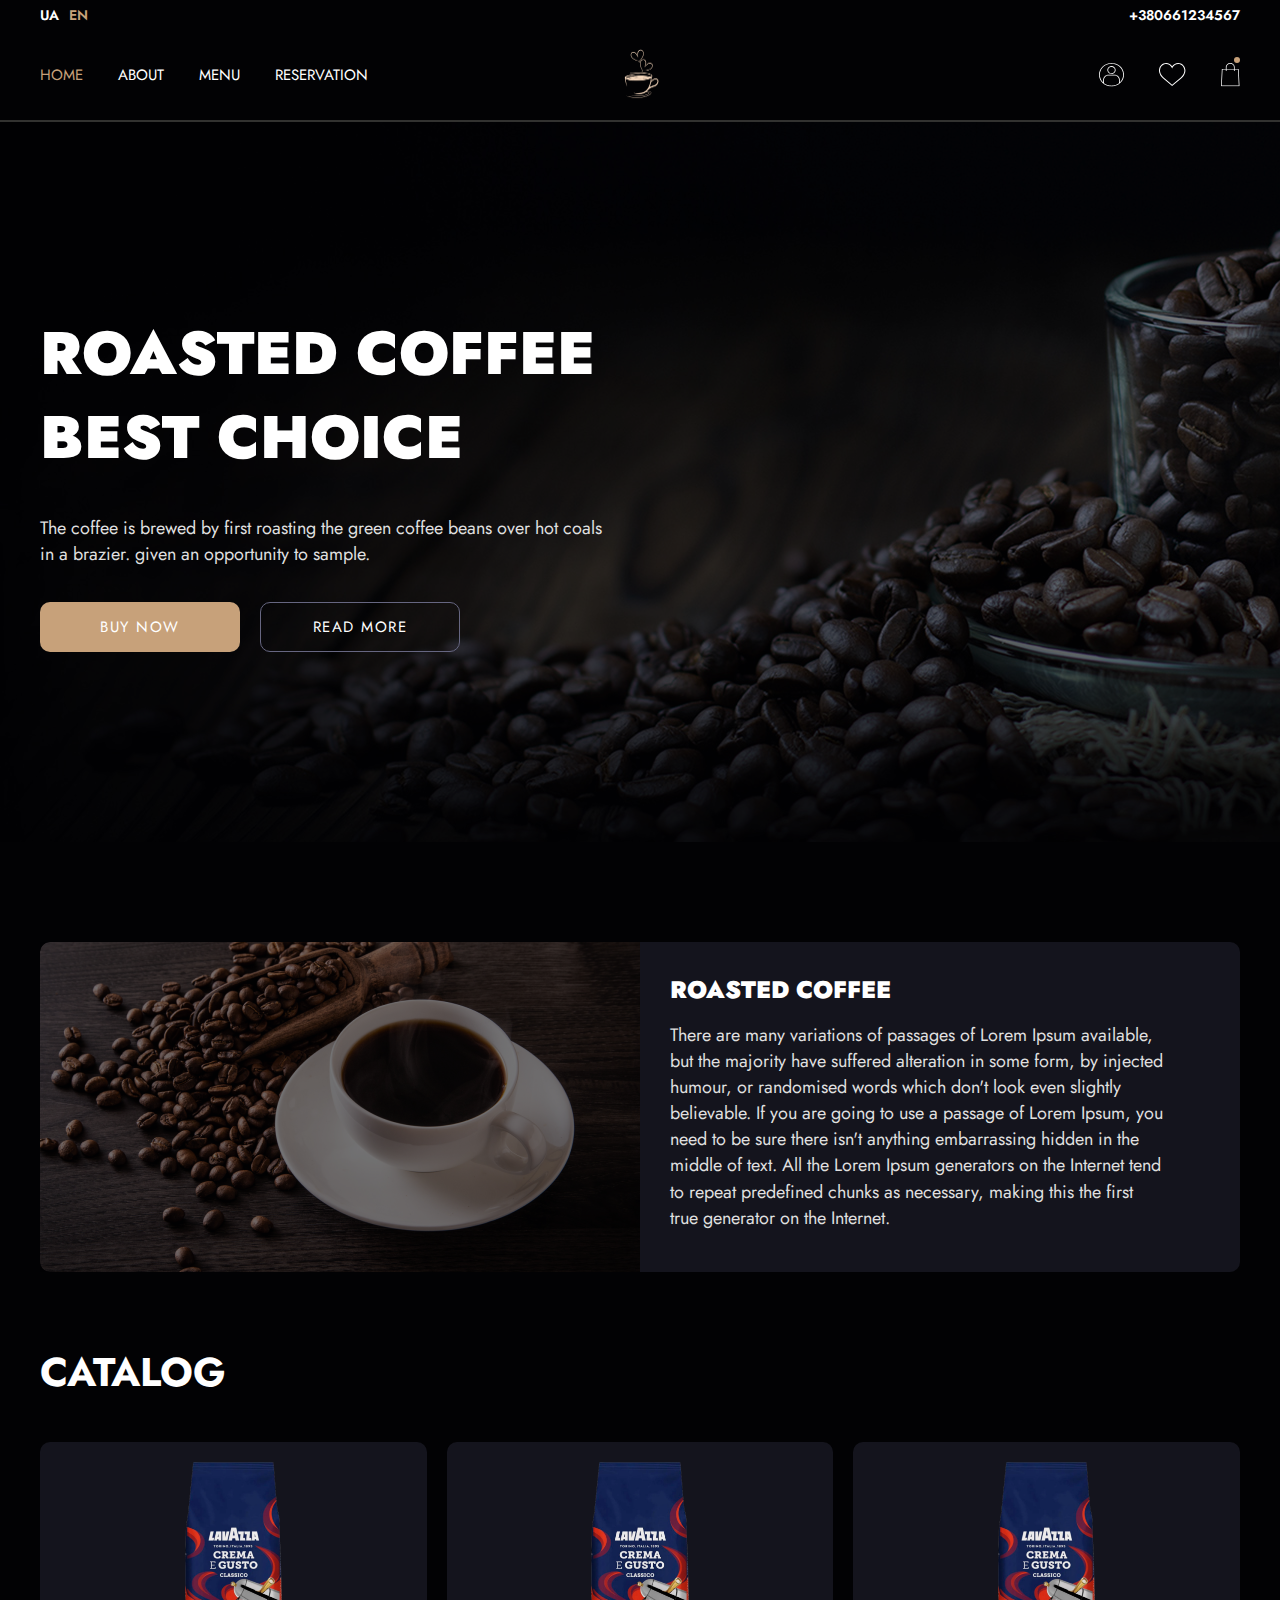
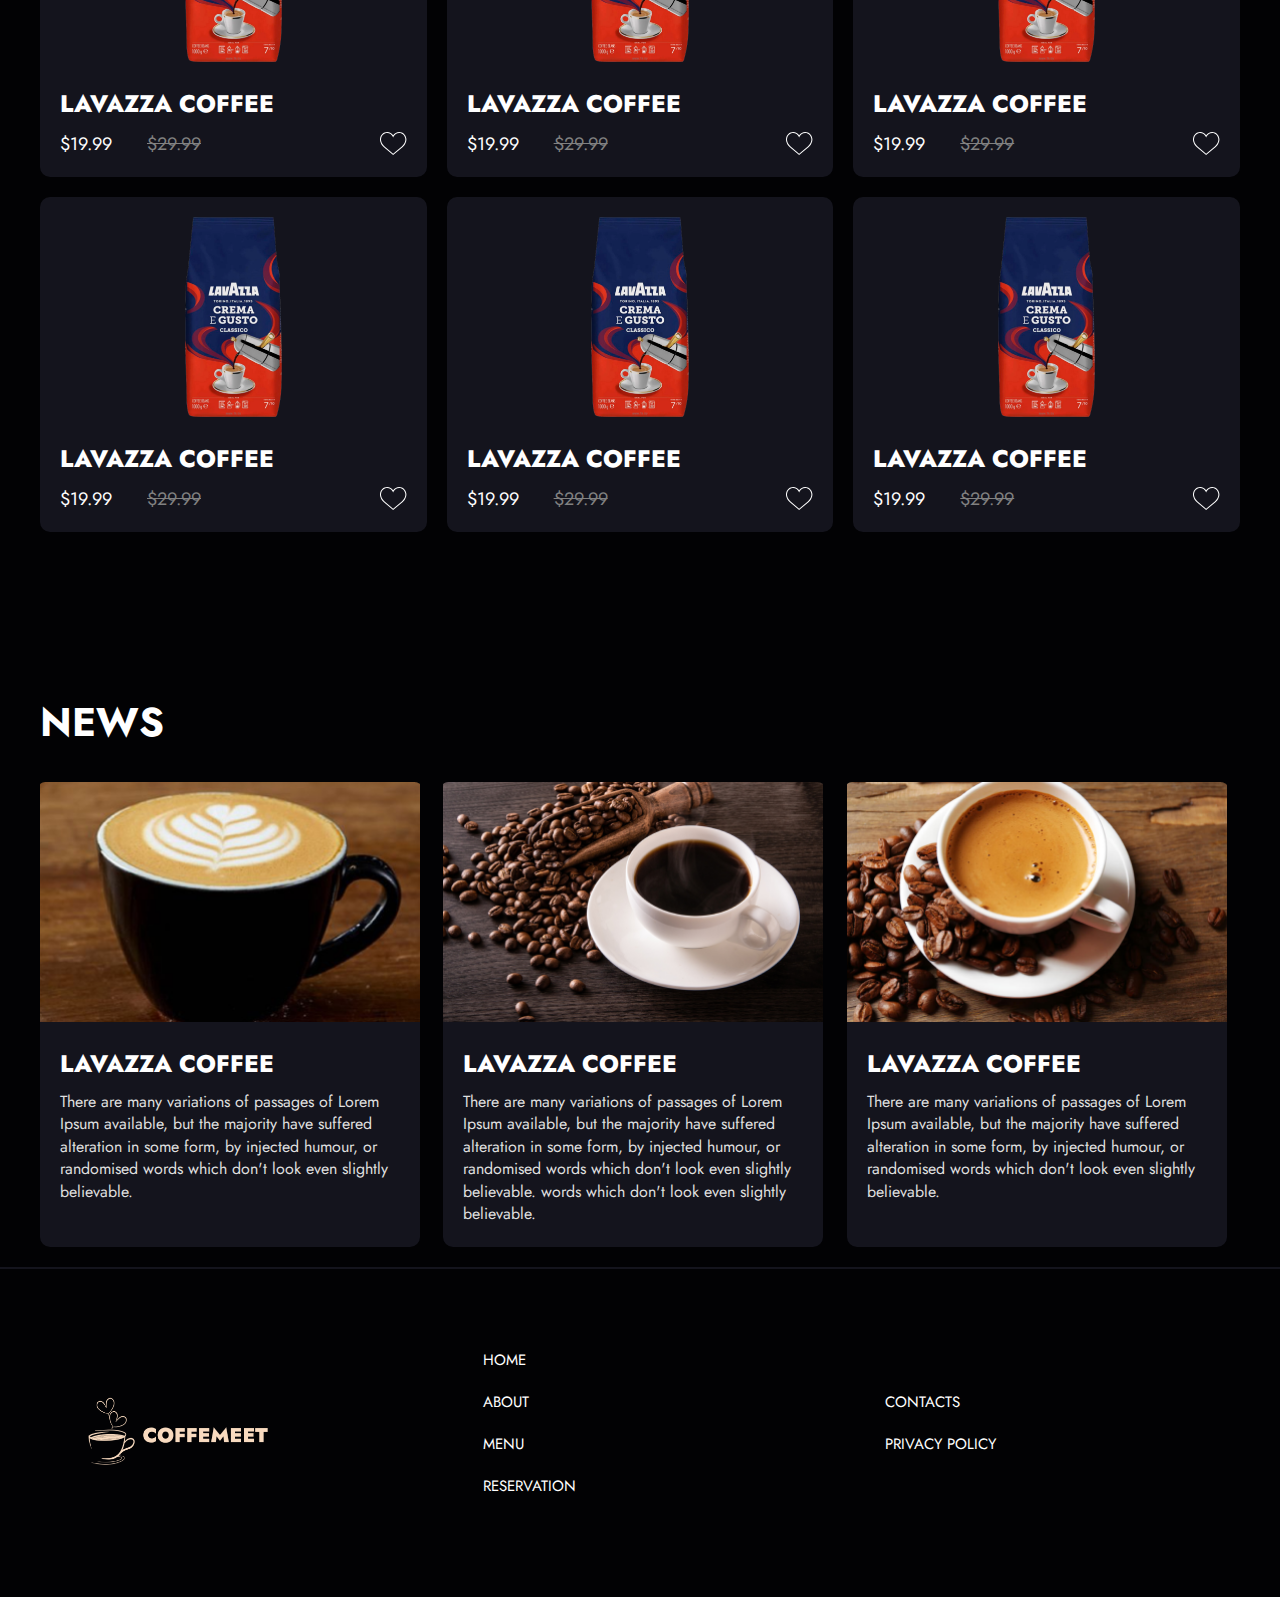
==== commit c92b39b2: "finish product page" ====
--- a/index.html
+++ b/index.html
@@ -37,13 +37,13 @@
                   <div class="header__actions">
                      <a href="#" class="header__link">
                         <img src="/img/user 1.svg" alt="user">
-                      </a>
+                     </a>
                      <a href="#" class="header__link">
-                       <img src="/img/favorite 1.svg" alt="favorite">
-                      </a>
+                     <img src="/img/favorite 1.svg" alt="favorite">
+                     </a>
                      <a href="#" class="header__link">
                         <img src="/img/cart 1.svg" alt="cart">
-                        <span class="header__link-event">.</span>
+                        <span class="header__link-event"></span>
                      </a>
                   </div>
             </div>
@@ -55,8 +55,8 @@
       <div class="container">
          <div class="intro__wrapper">
             <div class="intro__block">
-                <h1 class="intro__title">Roasted coffee best choice</h1>
-                <p class="intro__text">
+               <h1 class="intro__title">Roasted coffee best choice</h1>
+               <p class="intro__text">
                   The coffee is brewed by first roasting the green coffee beans over hot
                   coals in a brazier. given an opportunity to sample.
                </p>
@@ -96,82 +96,82 @@
 
       <div class="catalog__wrapper">
          <div class="catalog__products">
-            <a class="catalog__items" href="#">
-               <img class="catalog__items-img" src="/img/product1.png" alt="">
-               <h3 class="catalog__items-title">Lavazza coffee</h3>
-               <div class="catalog__items-price">
-                  <div class="catalog_def_price">
-                     $19.99
-                     <del>$29.99</del>
-                  </div>
-                  <button type="button" class="catalog__favorite">
-                     <img src="/img/favorite 1.svg" alt="">
-                  </button>
-               </div> 
-            </a>
-         </div>
-         <div class="catalog__products">
-            <a class="catalog__items" href="#">
-               <img class="catalog__items-img" src="/img/product1.png" alt="">
-               <h3 class="catalog__items-title">Lavazza coffee</h3>
-               <div class="catalog__items-price">
-                  <div class="catalog_def_price">
-                     $19.99
-                     <del>$29.99</del>
-                  </div>
-                  <button type="button" class="catalog__favorite">
-                     <img src="/img/favorite 1.svg" alt="">
-                  </button>
-               </div> 
-            </a>
-         </div>
-         <div class="catalog__products">
-            <a class="catalog__items" href="#">
-               <img class="catalog__items-img" src="/img/product1.png" alt="">
-               <h3 class="catalog__items-title">Lavazza coffee</h3>
-               <div class="catalog__items-price">
-                  <div class="catalog_def_price">
-                     $19.99
-                     <del>$29.99</del>
-                  </div>
-                  <button type="button" class="catalog__favorite">
-                     <img src="/img/favorite 1.svg" alt="">
-                  </button>
-               </div> 
-            </a>
-         </div>
-         <div class="catalog__products">
-            <a class="catalog__items" href="#">
-               <img class="catalog__items-img" src="/img/product1.png" alt="">
-               <h3 class="catalog__items-title">Lavazza coffee</h3>
-               <div class="catalog__items-price">
-                  <div class="catalog_def_price">
-                     $19.99
-                     <del>$29.99</del>
-                  </div>
-                  <button type="button" class="catalog__favorite">
-                     <img src="/img/favorite 1.svg" alt="">
-                  </button>
-               </div> 
-            </a>
-         </div>
-         <div class="catalog__products">
-            <a class="catalog__items" href="#">
-               <img class="catalog__items-img" src="/img/product1.png" alt="">
-               <h3 class="catalog__items-title">Lavazza coffee</h3>
-               <div class="catalog__items-price">
-                  <div class="catalog_def_price">
-                     $19.99
-                     <del>$29.99</del>
-                  </div>
-                  <button type="button" class="catalog__favorite">
-                     <img src="/img/favorite 1.svg" alt="">
-                  </button>
-               </div> 
-            </a>
-         </div>
-         <div class="catalog__products">
-            <a class="catalog__items" href="#">
+            <a class="catalog__items" href="/productPage.html"> 
+               <img class="catalog__items-img" src="/img/product1.png" alt="">
+               <h3 class="catalog__items-title">Lavazza coffee</h3>
+               <div class="catalog__items-price">
+                  <div class="catalog_def_price">
+                     $19.99
+                     <del>$29.99</del>
+                  </div>
+                  <button type="button" class="catalog__favorite">
+                     <img src="/img/favorite 1.svg" alt="">
+                  </button>
+               </div> 
+            </a>
+         </div>
+         <div class="catalog__products">
+            <a class="catalog__items" href="/productPage.html">
+               <img class="catalog__items-img" src="/img/product1.png" alt="">
+               <h3 class="catalog__items-title">Lavazza coffee</h3>
+               <div class="catalog__items-price">
+                  <div class="catalog_def_price">
+                     $19.99
+                     <del>$29.99</del>
+                  </div>
+                  <button type="button" class="catalog__favorite">
+                     <img src="/img/favorite 1.svg" alt="">
+                  </button>
+               </div> 
+            </a>
+         </div>
+         <div class="catalog__products">
+            <a class="catalog__items" href="/productPage.html">
+               <img class="catalog__items-img" src="/img/product1.png" alt="">
+               <h3 class="catalog__items-title">Lavazza coffee</h3>
+               <div class="catalog__items-price">
+                  <div class="catalog_def_price">
+                     $19.99
+                     <del>$29.99</del>
+                  </div>
+                  <button type="button" class="catalog__favorite">
+                     <img src="/img/favorite 1.svg" alt="">
+                  </button>
+               </div> 
+            </a>
+         </div>
+         <div class="catalog__products">
+            <a class="catalog__items" href="/productPage.html">
+               <img class="catalog__items-img" src="/img/product1.png" alt="">
+               <h3 class="catalog__items-title">Lavazza coffee</h3>
+               <div class="catalog__items-price">
+                  <div class="catalog_def_price">
+                     $19.99
+                     <del>$29.99</del>
+                  </div>
+                  <button type="button" class="catalog__favorite">
+                     <img src="/img/favorite 1.svg" alt="">
+                  </button>
+               </div> 
+            </a>
+         </div>
+         <div class="catalog__products">
+            <a class="catalog__items" href="/productPage.html">
+               <img class="catalog__items-img" src="/img/product1.png" alt="">
+               <h3 class="catalog__items-title">Lavazza coffee</h3>
+               <div class="catalog__items-price">
+                  <div class="catalog_def_price">
+                     $19.99
+                     <del>$29.99</del>
+                  </div>
+                  <button type="button" class="catalog__favorite">
+                     <img src="/img/favorite 1.svg" alt="">
+                  </button>
+               </div> 
+            </a>
+         </div>
+         <div class="catalog__products">
+            <a class="catalog__items" href="/productPage.html">
                <img class="catalog__items-img" src="/img/product1.png" alt="">
                <h3 class="catalog__items-title">Lavazza coffee</h3>
                <div class="catalog__items-price">
--- a/css/style.css
+++ b/css/style.css
@@ -1,483 +1,598 @@
-@import url('https://fonts.googleapis.com/css2?family=Jost:wght@400;500;600;700;900&display=swap');
-
-
-*, *::before, *::after{
-   box-sizing: border-box;
-}
-
-body {
-   background-color: #020204;
-   margin: 0;
-   font-family: Jost, sans-serif;
-   color: white;
-}
-
-img {
-   display: block;
-}
-
-a {
-   text-decoration: none;
-   color: white;
-}
-
-.container {
-   width: 1200px;
-   margin: 0 auto;
-}
-
-.btn {
-   min-width: 200px;
-   height: 50px;
-   display: inline-flex;
-   justify-content: center;
-   align-items: center;
-   font-size: 15px;
-   letter-spacing: 0.1em;
-   text-transform: uppercase;
-   border-radius: 10px;
-   transition: 0.2s ease-in-out;
-}
-
-/* HEADER */
-
+@charset "UTF-8";
+@import url("https://fonts.googleapis.com/css2?family=Jost:wght@400;500;600;700;900&display=swap"); /* HEADER */
 .header {
-   border-bottom: 1px solid #323230;
+  border-bottom: 1px solid #323230;
 }
 
 .header_line {
-   border-bottom: 1px solid #323230;
+  border-bottom: 1px solid #323230;
 }
 
 .header_line-wrapper {
-   height: 30px;
-   align-items: center;
-   display: flex;
-   justify-content: space-between;
+  height: 30px;
+  align-items: center;
+  display: flex;
+  justify-content: space-between;
 }
 
 .header_language {
-   display: flex;
+  display: flex;
 }
 
 .header_language a:hover {
-   color: #C7A17A;
-}
-
+  color: #C7A17A;
+}
 
 .header_language a {
-   font-weight: 600;
-   text-transform: uppercase;
-   font-size: 14px;
-   margin-right: 10px;
-   transition: color 0.2s ease-in-out;
+  font-weight: 600;
+  text-transform: uppercase;
+  font-size: 14px;
+  margin-right: 10px;
+  transition: color 0.2s ease-in-out;
 }
 
 .header_language a.active {
-   color: #C7A17A;
+  color: #C7A17A;
 }
 
 .header__phone {
-   font-weight: 600;
-   font-size: 14px;
-
+  font-weight: 600;
+  font-size: 14px;
 }
 
 .header__wrapper {
-   height: 90px;
-   display: flex;
-   justify-content: space-between;
-   align-items: center;
+  height: 90px;
+  display: flex;
+  justify-content: space-between;
+  align-items: center;
 }
 
 .header_block {
-   width: 40%;
+  width: 40%;
 }
 
 .header_block.right {
-   display: flex;
-   justify-content: flex-end;
-}
-
-.header__actions{
-   display: flex;
-}
-
-.header__link{
-   padding-right: 35px;
-   align-items: center;
-   position: relative;
+  display: flex;
+  justify-content: flex-end;
+}
+
+.header__actions {
+  display: flex;
+}
+
+.header__link {
+  padding-right: 35px;
+  align-items: center;
 }
 
 .header__link:last-child {
-   padding-right: 0;
-}
-
-.header__link-event {
-   font-size: 50px;
-   color: #C7A17A;
-   display: block;
-   position: absolute;
-   top: -45px;
-   right: -7px;
+  padding-right: 0;
+  position: relative;
+}
+
+.header__link-event::after {
+  content: "";
+  display: inline-block;
+  background-color: #C7A17A;
+  height: 6px;
+  width: 6px;
+  border-radius: 50%;
+  position: absolute;
+  top: -6px;
+  right: 0px;
 }
 
 .nav {
-   display: flex;
-
+  display: flex;
 }
 
 .nav-footer {
-   flex-direction: column;
-   align-items: flex-start;
+  flex-direction: column;
+  align-items: flex-start;
 }
 
 .nav_link {
-   font-size: 15px;
-   font-weight: 500px;
-   text-transform: uppercase;
-   padding-right: 35px;
-   transform: color 0.2s ease-in-out;
+  font-size: 15px;
+  font-weight: 500px;
+  text-transform: uppercase;
+  padding-right: 35px;
+  transform: color 0.2s ease-in-out;
 }
 
 .nav_link:hover {
-   color: #C7A17A;
-}
-
-.nav_link.active{
-   color: #C7A17A;
-}
-
-.logo img{
-   height: 54px;
-   display: block;
+  color: #C7A17A;
+}
+
+.nav_link.active {
+  color: #C7A17A;
+}
+
+.logo img {
+  height: 54px;
+  display: block;
 }
 
 /* INTRO */
-
 .intro {
-   margin-bottom: 100px;
-   background-repeat: no-repeat;
-   background-size: cover;
-   position: relative;
+  margin-bottom: 100px;
+  background-repeat: no-repeat;
+  background-size: cover;
+  position: relative;
 }
 
 .intro:after {
-   content: '';
-   position: absolute;
-   top: 0;
-   left: 0;
-   width: 100%;
-   height: 100%;
-   background-color: rgba(2, 2, 4, 0.55);
+  content: "";
+  position: absolute;
+  top: 0;
+  left: 0;
+  width: 100%;
+  height: 100%;
+  background-color: rgba(2, 2, 4, 0.55);
 }
 
 .intro__wrapper {
-   min-height: 720px;
-   display: flex;
-   align-items: center;
-   padding: 20px  0;
-   position: relative;
-   z-index: 2;
+  min-height: 720px;
+  display: flex;
+  align-items: center;
+  padding: 20px 0;
+  position: relative;
+  z-index: 2;
 }
 
 .intro__block {
-   max-width: 565px;
+  max-width: 565px;
 }
 
 .intro__title {
-   margin: 0 0 35px;
-   font-size: 60px;
-   font-weight: 900;
-   line-height: 1.4;
-   text-transform: uppercase;
+  margin: 0 0 35px;
+  font-size: 60px;
+  font-weight: 900;
+  line-height: 1.4;
+  text-transform: uppercase;
 }
 
 .intro__text {
-   margin: 0 0 35px;
-   font-size: 18px;
-   color: #DFDFDF ;
+  margin: 0 0 35px;
+  font-size: 18px;
+  color: #DFDFDF;
 }
 
 .intro__actions {
-   display: flex;
+  display: flex;
 }
 
 .intro__actions .btn-main {
-   margin-right: 20px;
+  margin-right: 20px;
 }
 
 .btn-main {
-   background-color: #C7A17A;
+  background-color: #C7A17A;
 }
 
 .btn-main:hover {
-   background-color: #ad7e50;
+  background-color: #ad7e50;
 }
 
 .btn-secondary {
-   border: 1px solid #666681;
+  border: 1px solid #666681;
 }
 
 .btn-secondary:hover {
-   background-color: #666681;
+  background-color: #666681;
 }
 
 /* INFO__BLOCK */
-
 .info__block {
-   display: flex;
+  display: flex;
 }
 
 .info__img {
-   width: 600px;
-   height: 330px;
-   object-fit: cover;
-   background-repeat: no-repeat;
-   border-radius: 10px 0 0 10px;
+  width: 600px;
+  height: 330px;
+  -o-object-fit: cover;
+     object-fit: cover;
+  background-repeat: no-repeat;
+  border-radius: 10px 0 0 10px;
 }
 
 .info__img-wrapper {
-   position: relative;
+  position: relative;
 }
 
 .info__img-wrapper::after {
-   content: '';
-   position: absolute;
-   top: 0;
-   left: 0;
-   width: 100%;
-   height: 100%;
-   background-color: rgba(2, 2, 4, 0.55);
+  content: "";
+  position: absolute;
+  top: 0;
+  left: 0;
+  width: 100%;
+  height: 100%;
+  background-color: rgba(2, 2, 4, 0.55);
 }
 
 .info__item {
-   padding: 30px 75px 15px 30px;
-   background-color: #14141D;
-   border-radius: 0 10px 10px 0;
-   
-}
-
-
+  padding: 30px 75px 15px 30px;
+  background-color: #14141D;
+  border-radius: 0 10px 10px 0;
+}
 
 .info__title {
-   font-size: 24px;
-   font-weight: 900;
-   padding-bottom: 15px;
-   text-transform: uppercase;
+  font-size: 24px;
+  font-weight: 900;
+  padding-bottom: 15px;
+  text-transform: uppercase;
 }
 
 .info__text {
-   font-size: 18px;
-   line-height: 1.45;
-   color: #DFDFDF;
+  font-size: 18px;
+  line-height: 1.45;
+  color: #DFDFDF;
 }
 
 /* Catalog */
-
 /*.catalog__wrapper {
    display: flex;
    align-items: center;
    justify-content: space-between;
 }*/
 h2 {
-   margin: 0;
-}
+  margin: 0;
+}
+
 .catalog__title {
-   padding: 80px 0 40px 0;
-   display: flex;
-   align-self: start;
-   font-weight: 900;
-   text-transform: uppercase;
-   font-size: 26.666666px;
-   line-height: 1;
+  padding: 80px 0 40px 0;
+  display: flex;
+  align-self: start;
+  font-weight: 900;
+  text-transform: uppercase;
+  font-size: 26.666666px;
+  line-height: 1;
 }
 
 .info__title {
-   font-size: 24px;
-   font-weight: 900;
-   padding-bottom: 15px;
-   text-transform: uppercase;
+  font-size: 24px;
+  font-weight: 900;
+  padding-bottom: 15px;
+  text-transform: uppercase;
 }
 
 .info__text {
-   font-size: 18px;
-   line-height: 1.45;
-   color: #DFDFDF;
-}
-
-.catalog__wrapper{
-   display: flex;
-   flex-wrap: wrap;
-   align-content: space-between;
-   margin: 0 -10px;
+  font-size: 18px;
+  line-height: 1.45;
+  color: #DFDFDF;
+}
+
+.catalog__wrapper {
+  display: flex;
+  flex-wrap: wrap;
+  align-content: space-between;
+  margin: 0 -10px;
+  padding-bottom: 80px;
 }
 
 .catalog__products {
-   width: 33.33%;
-   padding: 10px;
+  width: 33.33%;
+  padding: 10px;
 }
 
 .catalog__items {
-   background-color: #14141D;
-   border-radius: 10px;
-   padding: 20px;
-   width: 380px;
-   height: 380px;
-   height: 100%;
-   width: 100%;
-   transition: 0.2s ease;
-   display: block;
+  background-color: #14141D;
+  border-radius: 10px;
+  padding: 20px;
+  width: 380px;
+  height: 380px;
+  height: 100%;
+  width: 100%;
+  transition: 0.2s ease;
+  display: block;
 }
 
 .catalog__items:hover {
-   background-color: #22222F;
+  background-color: #22222F;
 }
 
 .catalog__items-img {
-   display: flex;
-   align-items: center;
-   justify-content: center;
-   max-height: 200px;
-   margin: 0 auto;
-   padding: 0;
-}
-
+  display: flex;
+  align-items: center;
+  justify-content: center;
+  max-height: 200px;
+  margin: 0 auto;
+  padding: 0;
+}
 
 .catalog__items-title {
-   font-size: 24px;
-   text-transform: uppercase; 
-   font-weight: 800;
-   margin: 0;
-   padding: 30px 0 15px 0;
-   line-height: 1;
+  font-size: 24px;
+  text-transform: uppercase;
+  font-weight: 800;
+  margin: 0;
+  padding: 30px 0 15px 0;
+  line-height: 1;
 }
 
 .catalog__items-price {
-   display: flex;
-   align-items: center;
-   justify-content: space-between;
-   font-size: 18px;
+  display: flex;
+  align-items: center;
+  justify-content: space-between;
+  font-size: 18px;
 }
 
 .catalog__items-price del {
-   margin-left: 30px;
-   color: #818181;
-}
-
-
+  margin-left: 30px;
+  color: #818181;
+}
 
 .catalog__favorite {
-   background: none;
-   padding: 0;
-   cursor: pointer;
-   border: 0;
+  background: none;
+  padding: 0;
+  cursor: pointer;
+  border: 0;
 }
 
 /* NEWS */
 .news__title {
-   padding: 80px 0 40px 0;
-   display: flex;
-   align-self: start;
-   font-weight: 900;
-   text-transform: uppercase;
-   font-size: 26.666666px;
-   line-height: 1;
-   
-}
-
-.news__wrapper{
-   display: flex;
-   flex-wrap: wrap;
-   align-content: space-between;
-   margin: 0 -10px 80px 0;
+  padding: 80px 0 40px 0;
+  display: flex;
+  align-self: start;
+  font-weight: 900;
+  text-transform: uppercase;
+  font-size: 26.666666px;
+  line-height: 1;
+}
+
+.news__wrapper {
+  display: flex;
+  flex-wrap: wrap;
+  align-content: space-between;
+  margin: 0 -10px 0 0;
 }
 
 .news__cart {
-   width: 33.33%;
-   
-   margin-bottom: 20px;
+  width: 33.33%;
+  margin-bottom: 20px;
 }
 
 .news__items {
-   background-color: #14141D;
-   border-radius: 10px;
-   width: 380px;
-   height: 465px;
-   min-height: 100%;
-   transition: 0.2s ease;
-   display: block;                           
+  background-color: #14141D;
+  border-radius: 10px;
+  width: 380px;
+  height: 465px;
+  min-height: 100%;
+  transition: 0.2s ease;
+  display: block;
 }
 
 .news__items:hover {
-   background-color: #22222F;
+  background-color: #22222F;
 }
 
 .news__items-img {
-   width: 100%;
-   height: 240px;
-  object-fit: cover;
+  width: 100%;
+  height: 240px;
+  -o-object-fit: cover;
+     object-fit: cover;
   position: relative;
-  
-}
-
-.news__items-img::after{
-   content: '';
-   position: absolute;
-   top: 0;
-   left: 0;
-   background-color: rgba(2, 2, 4, 0.1);
-   z-index: 1;
-}
-
+}
+
+.news__items-img::after {
+  content: "";
+  position: absolute;
+  top: 0;
+  left: 0;
+  background-color: rgba(2, 2, 4, 0.1);
+  z-index: 1;
+}
 
 .news__items-title {
-   font-size: 24px;
-   text-transform: uppercase; 
-   font-weight: 800;
-   margin: 0;
-   padding: 30px 20px 15px 20px;
-   line-height: 1;
+  font-size: 24px;
+  text-transform: uppercase;
+  font-weight: 800;
+  margin: 0;
+  padding: 30px 20px 15px 20px;
+  line-height: 1;
 }
 
 .news__items-subtitle {
-   font-size: 16px;
-   margin: 0;
-   padding: 0 20px 20px 20px;
-   line-height: 1.4;
-   color: #DFDFDF;
-}
-
-
-
-
+  font-size: 16px;
+  margin: 0;
+  padding: 0 20px 20px 20px;
+  line-height: 1.4;
+  color: #DFDFDF;
+}
 
 /*footer */
-
 .footer {
-   border-top: 2px solid #14141D;
-   padding: 80px;
+  border-top: 2px solid #14141D;
+  padding: 80px;
 }
 
 .footer__wrapper {
-   display: flex;
-   margin: 0 -10px;
-   align-items: center;
+  display: flex;
+  margin: 0 -10px;
+  align-items: center;
 }
 
 .footer__block {
-   width: 33%;
-   padding: 0 10px;
-   
-
-}
-
-.footer__logo img{
-   display: block;
-   max-height: 80px;
+  width: 33%;
+  padding: 0 10px;
+}
+
+.footer__logo img {
+  display: block;
+  max-height: 80px;
 }
 
 .nav-footer .nav_link {
-   margin-right: 0;
-   margin-bottom: 20px;
+  margin-right: 0;
+  margin-bottom: 20px;
+}
+
+.mainProduct__wrapper {
+  display: flex;
+  padding-bottom: 80px;
+}
+.mainProduct__title {
+  text-transform: uppercase;
+  font-size: 60px;
+  font-weight: 900;
+  padding: 100px 0 56px 0;
+}
+.mainProduct__photo {
+  display: flex;
+  justify-content: center;
+  align-items: center;
+  background-color: #14141D;
+  height: 520px;
+  min-width: 780px;
+  border-radius: 10px;
+  margin-right: 20px;
+}
+.mainProduct__photo img {
+  height: 400px;
+}
+.mainProduct__characteristics {
+  display: flex;
+  flex-direction: column;
+  justify-content: space-between;
+  padding: 30px;
+  background-color: #14141D;
+  height: 250px;
+  width: 100%;
+  border-radius: 10px;
+}
+.mainProduct__price {
+  display: flex;
+  align-items: center;
+  font-size: 24px;
+  padding-bottom: 30px;
+}
+.mainProduct__price p {
+  margin: 0;
+  font-weight: 700;
+  padding-right: 30px;
+}
+.mainProduct__size {
+  display: flex;
+  align-items: center;
+  padding-bottom: 30px;
+}
+.mainProduct__sizeSelector {
+  display: flex;
+  align-items: center;
+  justify-content: center;
+  margin-right: 10px;
+  border: white solid 2px;
+  height: 50px;
+  width: 50px;
+  border-radius: 5px;
+  font-weight: 700;
+  transition: all 0.2s ease;
+}
+.mainProduct__sizeSelector.mainProduct__sizeSelector_active {
+  border: #C7A17A solid 2px;
+  color: #C7A17A;
+}
+.mainProduct__sizeSelector:hover {
+  border: #C7A17A solid 2px;
+  color: #C7A17A;
+}
+.mainProduct_addToCart {
+  height: 50px;
+  width: 340px;
+  color: white;
+  background-color: #C7A17A;
+  border-radius: 10px;
+  text-transform: uppercase;
+  font-size: 15px;
+  letter-spacing: 0.1em;
+  font-weight: 500;
+  transition: all 0.2s ease;
+}
+.mainProduct_addToCart:hover {
+  background-color: #a98a6c;
+}
+
+* {
+  font-family: Jost, sans-serif;
+}
+
+.description__title {
+  font-weight: 900;
+  font-size: 24px;
+  text-transform: uppercase;
+  margin-bottom: 32px;
+}
+.description_subtitle {
+  background-color: #14141D;
+  padding: 30px;
+  margin-bottom: 80px;
+  border-radius: 10px;
+  line-height: 1.45em;
+  font-size: 18px;
+  font-weight: 400;
+}
+.description_subtitle li {
+  position: relative;
+  margin-left: 20px;
+}
+.description_subtitle li::before {
+  content: "";
+  display: inline-block;
+  width: 2px; /* Двічі більше значення радіусу */
+  height: 2px; /* Двічі більше значення радіусу */
+  border-radius: 50%; /* Радіус кола */
+  background-color: white; /* Колір кола */
+  position: absolute;
+  top: 8px;
+  left: -8px;
+}
+
+*, *::before, *::after {
+  box-sizing: border-box;
+}
+
+body {
+  background-color: #020204;
+  margin: 0;
+  font-family: Jost, sans-serif;
+  color: white;
+}
+
+img {
+  display: block;
+}
+
+a {
+  text-decoration: none;
+  color: white;
+}
+
+.container {
+  width: 1200px;
+  margin: 0 auto;
+}
+
+.btn {
+  min-width: 200px;
+  height: 50px;
+  display: inline-flex;
+  justify-content: center;
+  align-items: center;
+  font-size: 15px;
+  letter-spacing: 0.1em;
+  text-transform: uppercase;
+  border-radius: 10px;
+  transition: 0.2s ease-in-out;
+}
+
+ul, li {
+  margin: 0;
+  padding: 0;
+}
+
+li {
+  list-style-type: none;
+}
+
+h4 {
+  margin: 0;
+  padding: 0;
 }